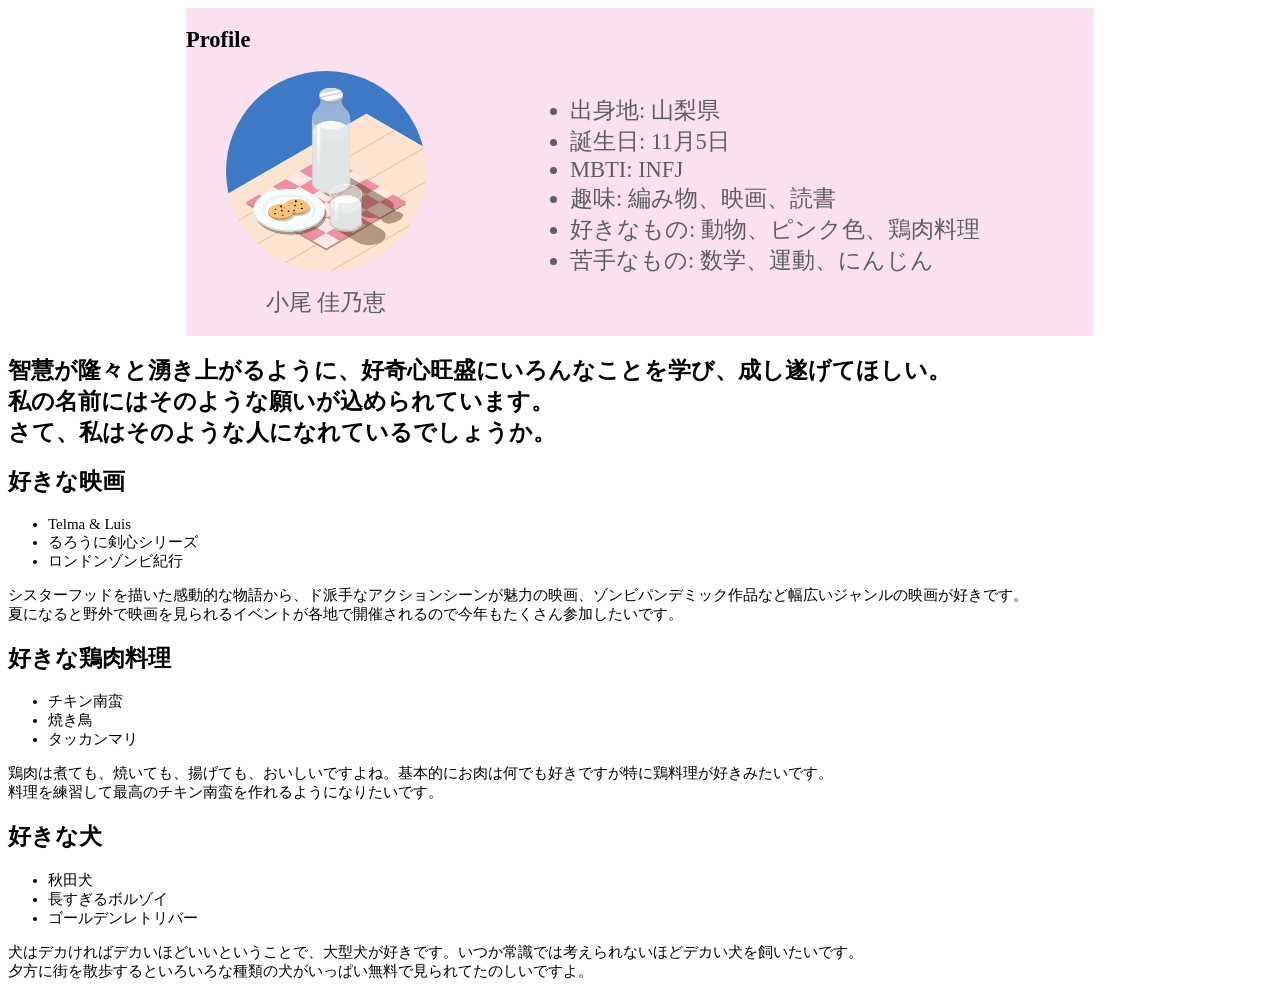
==== members/obi/index.html @ b2011642 "0507" ====
<!DOCTYPE html>
<html lang="en">

<head>
    <meta charset="UTF-8">
    <meta name="viewport" content="width=device-width, initial-scale=1.0">
    <title>My profile</title>
    <link rel="stylesheet" href="style.css">
</head>

<body>
    <header>

    </header>
    <section class="l-section l-about">
        <div class="p-container_u-margin__0auto">
            <div class="p-profile">
                <div class="p-profile__box">
                    <h2 class="p-profile__topic">Profile</h2>
                    <figure class="p-profile__item">
                        <img class="p-profile__img" src="img/unnamed.png" alt="">
                        <figcaption class="p-profile__caption">小尾 佳乃恵</figcaption>
                    </figure>
                </div>
                <div class="c-textBox_u-flex__center">
                    <ul class="p-profile__text">
                        <li>出身地: 山梨県</li>
                        <li>誕生日: 11月5日</li>
                        <li>MBTI: INFJ</li>
                        <li>趣味: 編み物、映画、読書</li>
                        <li>好きなもの: 動物、ピンク色、鶏肉料理</li>
                        <li>苦手なもの: 数学、運動、にんじん</li>
                    </ul>
                </div>
            </div>
        </div>
    </section>

    <section class="l-section l-about">
        <div class="p-container u-margin__0auto">
            <div class="c-textBox u-width__100 u-flex__center u-textAlign__center">
                <h2 class="c-mind__topic">
                    智慧が隆々と湧き上がるように、好奇心旺盛にいろんなことを学び、成し遂げてほしい。
                    <br>
                    私の名前にはそのような願いが込められています。
                    <br>
                    さて、私はそのような人になれているでしょうか。
                </h2>
            </div>
        </div>
    </section>
    <section class="l-section l-about">
        <div class="p-container u-width__100 u-margin__0auto">
            <div class="c-mind">
                <h2 class="c-mind__title">好きな映画</h2>
                <ul class="c-mind__list">
                    <li class="c-mind__item active">Telma & Luis</li>
                    <li class="c-mind__item">るろうに剣心シリーズ</li>
                    <li class="c-mind__item">ロンドンゾンビ紀行</li>
                </ul>
            </div>
            <div class="c-textBox u-flex__center">
                <p class="c-mind__text">
                    シスターフッドを描いた感動的な物語から、ド派手なアクションシーンが魅力の映画、ゾンビパンデミック作品など幅広いジャンルの映画が好きです。<br>
                    夏になると野外で映画を見られるイベントが各地で開催されるので今年もたくさん参加したいです。
                </p>
            </div>
        </div>
    </section>
    <section class="l-section l-about">
        <div class="p-container u-width__100 u-margin__0auto">
            <div class="c-mind">
                <h2 class="c-mind__title">好きな鶏肉料理</h2>
                <ul class="c-mind__list">
                    <li class="c-mind__item">チキン南蛮</li>
                    <li class="c-mind__item active">焼き鳥</li>
                    <li class="c-mind__item">タッカンマリ</li>
                </ul>
            </div>
            <div class="c-textBox u-flex__center">
                <p class="c-mind__text">
                    鶏肉は煮ても、焼いても、揚げても、おいしいですよね。基本的にお肉は何でも好きですが特に鶏料理が好きみたいです。<br>
                    料理を練習して最高のチキン南蛮を作れるようになりたいです。
                </p>
            </div>
        </div>
    </section>
    <section class="l-section l-about">
        <div class="p-container u-width__100 u-margin__0auto">
            <div class="c-mind">
                <h2 class="c-mind__title">好きな犬</h2>
                <ul class="c-mind__list">
                    <li class="c-mind__item">秋田犬</li>
                    <li class="c-mind__item">長すぎるボルゾイ</li>
                    <li class="c-mind__item active">ゴールデンレトリバー</li>
                </ul>
            </div>
            <div class="c-textBox u-flex__center">
                <p class="c-mind__text">
                    犬はデカければデカいほどいいということで、大型犬が好きです。いつか常識では考えられないほどデカい犬を飼いたいです。<br>
                    夕方に街を散歩するといろいろな種類の犬がいっぱい無料で見られてたのしいですよ。
                </p>
            </div>
        </div>
    </section>
</body>

</html>
---- members/obi/style.css ----
html {
    font-size: 15px;
}

.p-profile__box {
    background-color: rgb(251, 225, 239);
}


.p-profile__img {
    max-width: 200px;
    width: 100%;
    height: auto;
    border-radius: 100%;
}

.c-textBox_u-flex__center {
    translate: none;
    rotate: none;
    scale: none;
    transform: translate(0px, 0px);
    opacity: 1;
    inset: 0px auto auto 0px;
    margin: 0px;
    max-width: 1200px;
    width: 500px;
    max-height: 444px;
    height: 200px;
    padding: 64px;
    background-color: rgb(251, 225, 239);
}

.p-profile {
    display: flex;
    justify-content: center;
}

.p-profile .p-profile__box .p-profile__item {
    align-self: center;
    display: flex;
    flex-direction: column;
    align-items: center;
    margin-top: auto;
    margin-bottom: auto;
}

.p-profile .p-profile__box .p-profile__item .p-profile__caption {
    color: #5e5e5e;
    font-size: 1.5em;
    margin-top: 16px;
}

.p-profile .p-profile__text {
    color: #5e5e5e;
    font-size: 1.5em;
    width: 100%;
}
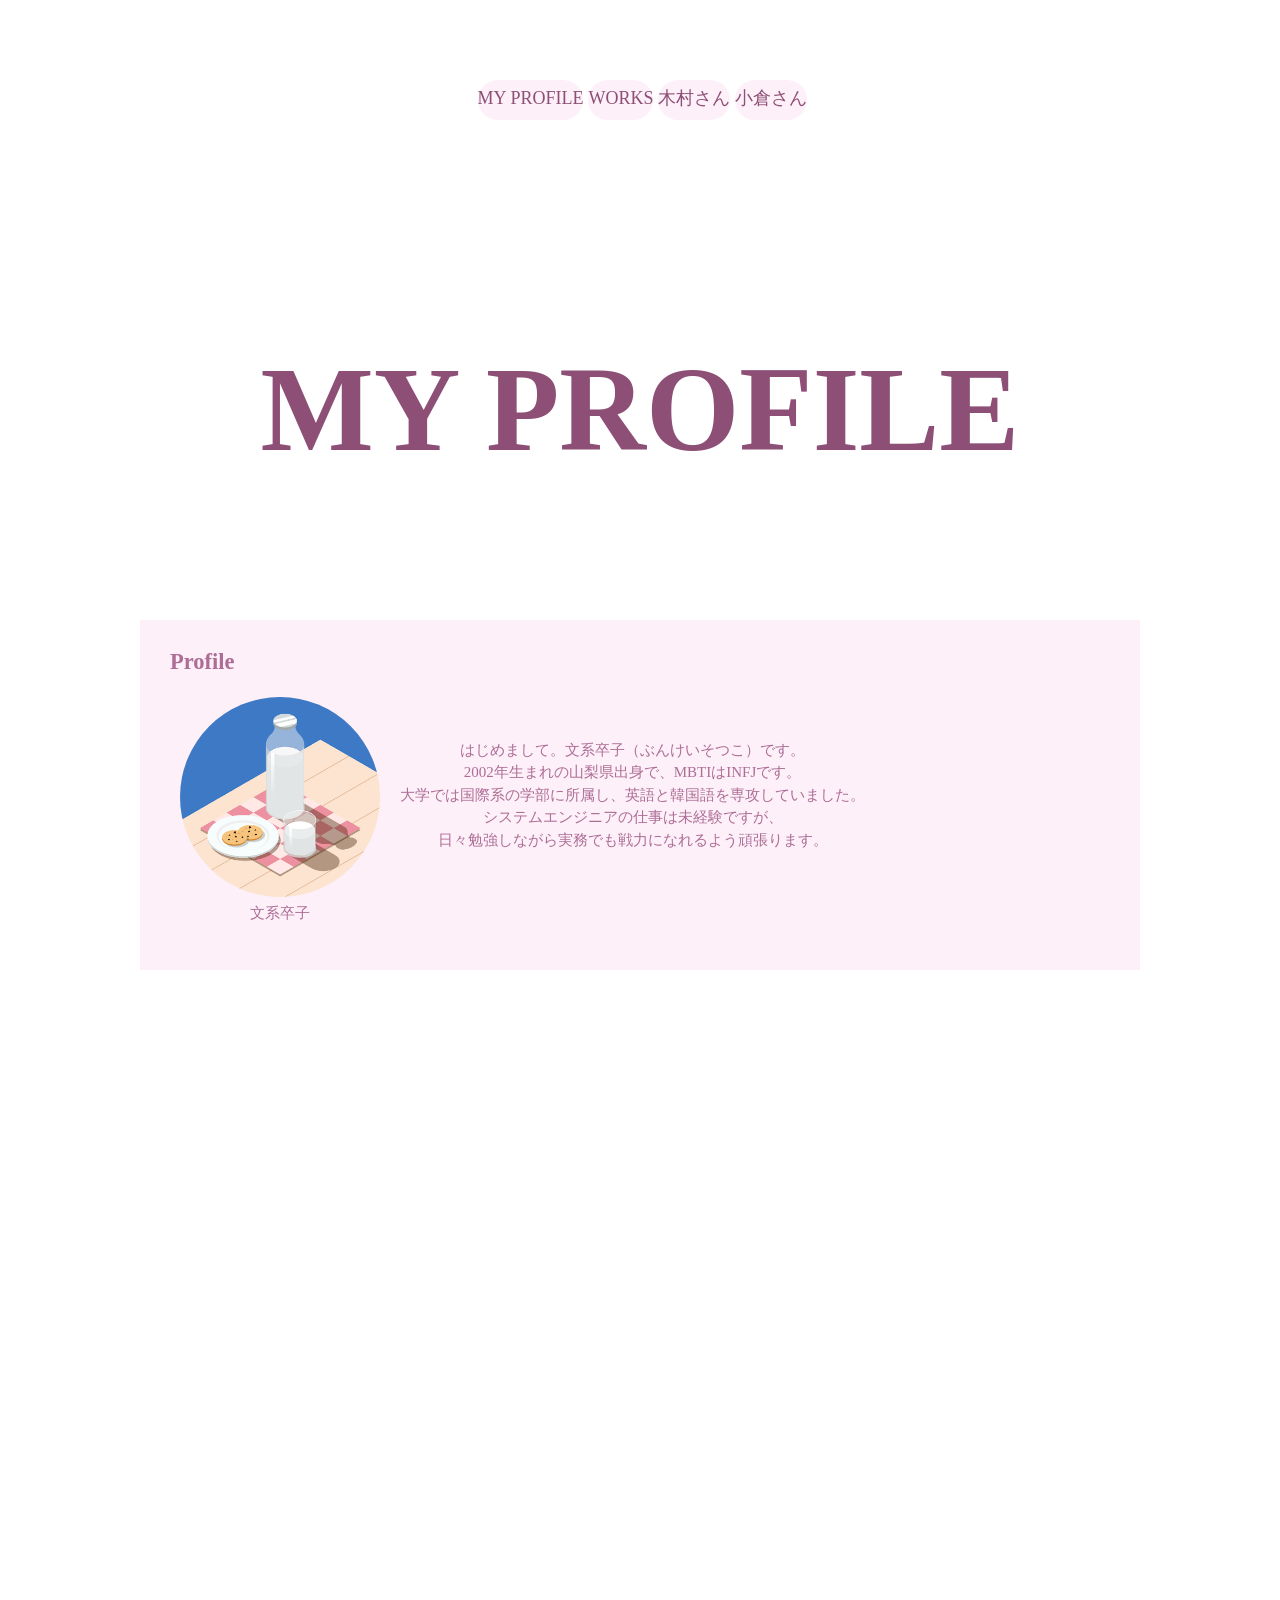
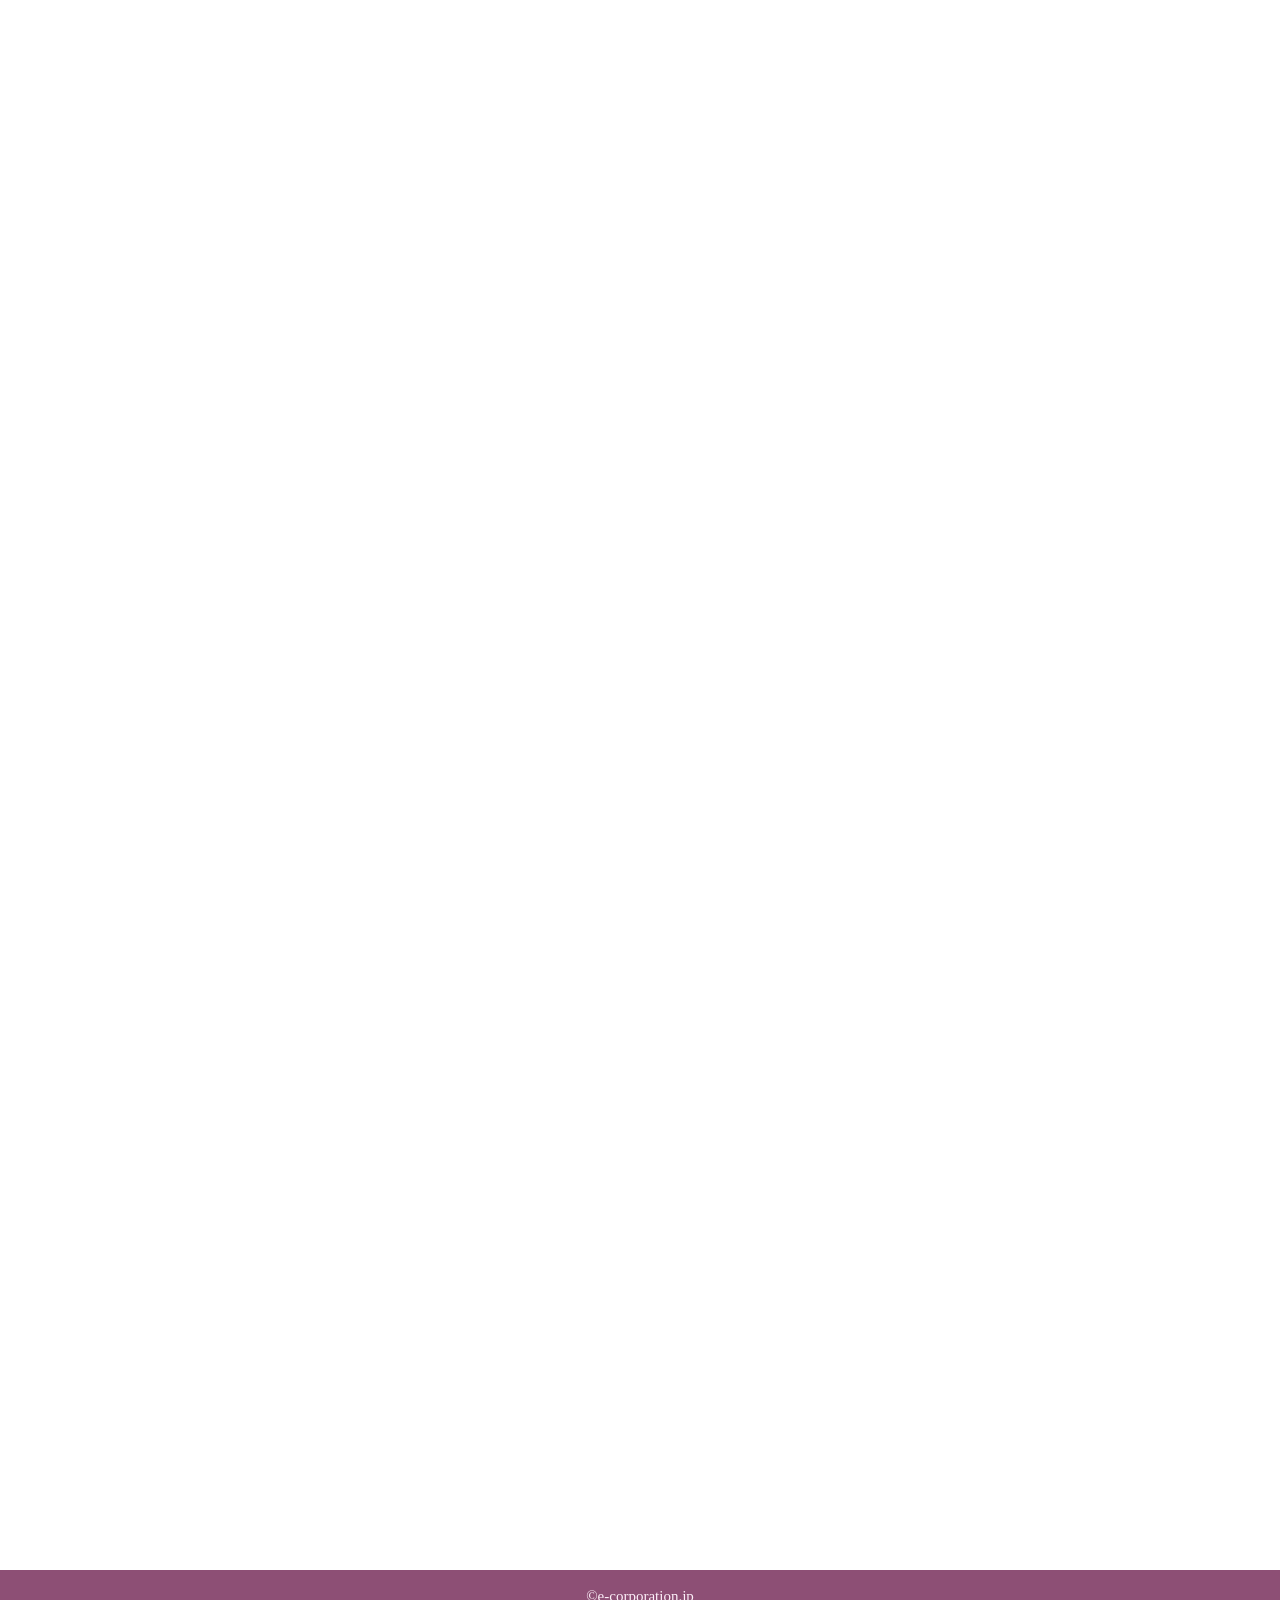
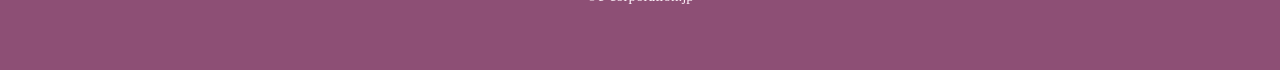
==== commit 96028007: "リンク、リセットcss、レスポンシブデザイン追加" ====
--- a/members/obi/index.html
+++ b/members/obi/index.html
@@ -1,108 +1,160 @@
 <!DOCTYPE html>
-<html lang="en">
+<html lang="ja">
 
 <head>
     <meta charset="UTF-8">
     <meta name="viewport" content="width=device-width, initial-scale=1.0">
     <title>My profile</title>
+    <link rel="stylesheet" href="sanitize.css">
     <link rel="stylesheet" href="style.css">
 </head>
 
 <body>
     <header>
+        <li class="nav-tag">
+            <a href="index.html">MY PROFILE</a>
+        </li>
 
+        <li class="nav-tag">
+            <a href="work.html" class="link">WORKS</a>
+        </li>
+
+        <li class="nav-tag">
+            <a href="https://teppeiyoshidasamurai-star.github.io/SAMURAI_GIT_TEST/members/kimura/"  target="_blank">木村さん</a>
+        </li>
+        <li class="nav-tag">
+            <a href="https://teppeiyoshidasamurai-star.github.io/SAMURAI_GIT_TEST/members/yaoo/"  target="_blank">小倉さん</a>
+        </li>
     </header>
-    <section class="l-section l-about">
-        <div class="p-container_u-margin__0auto">
+    <article>
+        <p class="title">MY PROFILE</p>
+        <section class="l-section l-about">
+            <div class="p-container">
+                <div class="p-profile">
+                    <div class="p-profile__box">
+                        <h2 class="p-profile__topic">Profile</h2>
+                        <figure class="p-profile__item">
+                            <img class="p-profile__img" src="img/unnamed.png" alt="">
+                            <figcaption class="p-profile__caption">文系卒子</figcaption>
+                        </figure>
+                    </div>
+                    <div class="c-textBox">
+                        <p class="text">はじめまして。文系卒子（ぶんけいそつこ）です。 <br>
+                            2002年生まれの山梨県出身で、MBTIはINFJです。<br>
+                            大学では国際系の学部に所属し、英語と韓国語を専攻していました。<br>
+                            システムエンジニアの仕事は未経験ですが、<br>
+                            日々勉強しながら実務でも戦力になれるよう頑張ります。</p>
+                    </div>
+                </div>
+            </div>
+        </section>
+
+        <section class="hako">
             <div class="p-profile">
-                <div class="p-profile__box">
-                    <h2 class="p-profile__topic">Profile</h2>
-                    <figure class="p-profile__item">
-                        <img class="p-profile__img" src="img/unnamed.png" alt="">
-                        <figcaption class="p-profile__caption">小尾 佳乃恵</figcaption>
-                    </figure>
+                <div class="c-textBox">
+                    <h2 class="c-mind__topic">
+                        「시작이 반이다(始めることが半分だ)」という韓国のことわざがあります。
+                        <br>
+                        日本の「思い立ったが吉日」のようにどんなものでもまずは始めることが一番大事だという意味です。
+                        <br>
+                        新しいことにどんどん挑戦して視野を広げ、毎日少しずつでも確実に成長できるようにしたいです。
+                    </h2>
                 </div>
-                <div class="c-textBox_u-flex__center">
-                    <ul class="p-profile__text">
-                        <li>出身地: 山梨県</li>
-                        <li>誕生日: 11月5日</li>
-                        <li>MBTI: INFJ</li>
-                        <li>趣味: 編み物、映画、読書</li>
-                        <li>好きなもの: 動物、ピンク色、鶏肉料理</li>
-                        <li>苦手なもの: 数学、運動、にんじん</li>
+            </div>
+        </section>
+        <section class="hako">
+            <div class="movie-container">
+                <div class="c-mind">
+                    <h2 class="c-mind__title">趣味</h2>
+                    <ul class="c-mind__list">
+                        <li class="item-big">編み物</li>
+                        <li class="item">読書</li>
+                        <li class="item">散歩</li>
                     </ul>
                 </div>
+                <div class="c-textBox">
+                    <p class="c-mind__text">
+                        インドア派なので最近は編み物にはまっています。いろいろな小物を作るのが楽しいです。 <br>
+                        暖かくなると運動がてら家の周りを散歩するのも好きです。季節の流れを感じたりちょっとした変化を見つけられるとうれしくなります。
+                    </p>
+                </div>
             </div>
-        </div>
-    </section>
-
-    <section class="l-section l-about">
-        <div class="p-container u-margin__0auto">
-            <div class="c-textBox u-width__100 u-flex__center u-textAlign__center">
-                <h2 class="c-mind__topic">
-                    智慧が隆々と湧き上がるように、好奇心旺盛にいろんなことを学び、成し遂げてほしい。
-                    <br>
-                    私の名前にはそのような願いが込められています。
-                    <br>
-                    さて、私はそのような人になれているでしょうか。
-                </h2>
+        </section>
+        <section class="hako">
+            <div class="chiken-container">
+                <div class="c-mind">
+                    <h2 class="c-mind__title">私の長所</h2>
+                    <ul class="c-mind__list">
+                        <li class="item-big">頼れる相談役</li>
+                        <li class="item">粘り強さ</li>
+                        <li class="item">真面目なところ</li>
+                    </ul>
+                </div>
+                <div class="c-textBox">
+                    <p class="c-mind__text">
+                       私はチームの先頭に立ってリーダーシップをとるよりも、メンバーの意見や悩みを聞いて一緒に考え解決策や方向性を見出すことが得意です。<br>
+                       全体を陰で支える縁の下の力持ちのような存在としてチームに貢献できればと考えています。 <br>
+                       また与えられた仕事に真面目に取り組み、最後まであきらめずやり通す粘り強いところも私のアピールポイントです。
+                    </p>
+                </div>
             </div>
-        </div>
-    </section>
-    <section class="l-section l-about">
-        <div class="p-container u-width__100 u-margin__0auto">
-            <div class="c-mind">
-                <h2 class="c-mind__title">好きな映画</h2>
-                <ul class="c-mind__list">
-                    <li class="c-mind__item active">Telma & Luis</li>
-                    <li class="c-mind__item">るろうに剣心シリーズ</li>
-                    <li class="c-mind__item">ロンドンゾンビ紀行</li>
-                </ul>
+        </section>
+        <section class="hako">
+            <div class="dog-container">
+                <div class="c-mind">
+                    <h2 class="c-mind__title">今年の目標</h2>
+                    <ul class="c-mind__list">
+                        <li class="item-big">基礎の習得</li>
+                        <li class="item">社会人意識の育成</li>
+                        <li class="item">健康管理</li>
+                    </ul>
+                </div>
+                <div class="c-textBox">
+                    <p class="c-mind__text">
+                        今年1年はシステムエンジニアに必要な基礎的な技術や知識を習得するとともに、 <br>
+                        社会人としての常識を身に着けふさわしい振る舞いができるよう意識して生活していきます。 <br>
+                        また今までとは異なる環境においてもベストな働きをできるよう、健康管理にも気を付けて心身ともに健やかに過ごせるようにしたいです。
+                    </p>
+                </div>
             </div>
-            <div class="c-textBox u-flex__center">
-                <p class="c-mind__text">
-                    シスターフッドを描いた感動的な物語から、ド派手なアクションシーンが魅力の映画、ゾンビパンデミック作品など幅広いジャンルの映画が好きです。<br>
-                    夏になると野外で映画を見られるイベントが各地で開催されるので今年もたくさん参加したいです。
-                </p>
+        </section>
+        <section class="hako">
+            <div class="shikaku-container">
+                <div class="c-mind">
+                    <h2 class="c-mind__title">取得した資格</h2>
+                    <ul class="c-mind__list">
+                        <li class="item-big">TOEIC640点</li>
+                        <li class="item">TOPIK6級</li>
+                        <li class="item">普通自動車第一種運転免許</li>
+                    </ul>
+                </div>
+                <div class="c-textBox">
+                    <p class="c-mind__text">
+                        大学在学中に英語と韓国語の語学資格を取得しました。 <br>
+                        今後はシステムエンジニアに求められるIT系の資格取得に向けて積極的に学習を進めスキルアップに繋げていきたいです。
+                    </p>
+                </div>
             </div>
-        </div>
-    </section>
-    <section class="l-section l-about">
-        <div class="p-container u-width__100 u-margin__0auto">
-            <div class="c-mind">
-                <h2 class="c-mind__title">好きな鶏肉料理</h2>
-                <ul class="c-mind__list">
-                    <li class="c-mind__item">チキン南蛮</li>
-                    <li class="c-mind__item active">焼き鳥</li>
-                    <li class="c-mind__item">タッカンマリ</li>
-                </ul>
+        </section>
+        <section class="hako">
+            <div class="p-profile">
+                <div class="c-textBox">
+                    <h2 class="c-mind__topic">
+                        文系出身で未経験の私がシステムエンジニアとして働くことに不安がないとは言いません。
+                        <br>
+                        でも今は知らない分野への興味や新しく挑戦することに対するわくわくした気持ちのほうが大きいです。
+                        <br>
+                        社会人として、またシステムエンジニアとして新たなスタートを切った今のこの新鮮な気持ちを忘れずに精一杯頑張ってきます。
+                    </h2>
+                </div>
             </div>
-            <div class="c-textBox u-flex__center">
-                <p class="c-mind__text">
-                    鶏肉は煮ても、焼いても、揚げても、おいしいですよね。基本的にお肉は何でも好きですが特に鶏料理が好きみたいです。<br>
-                    料理を練習して最高のチキン南蛮を作れるようになりたいです。
-                </p>
-            </div>
-        </div>
-    </section>
-    <section class="l-section l-about">
-        <div class="p-container u-width__100 u-margin__0auto">
-            <div class="c-mind">
-                <h2 class="c-mind__title">好きな犬</h2>
-                <ul class="c-mind__list">
-                    <li class="c-mind__item">秋田犬</li>
-                    <li class="c-mind__item">長すぎるボルゾイ</li>
-                    <li class="c-mind__item active">ゴールデンレトリバー</li>
-                </ul>
-            </div>
-            <div class="c-textBox u-flex__center">
-                <p class="c-mind__text">
-                    犬はデカければデカいほどいいということで、大型犬が好きです。いつか常識では考えられないほどデカい犬を飼いたいです。<br>
-                    夕方に街を散歩するといろいろな種類の犬がいっぱい無料で見られてたのしいですよ。
-                </p>
-            </div>
-        </div>
-    </section>
+        </section>
+    </article>
+    <a id="back-btn" href="#">TOPに戻る</a>
+    <script src="buckBtn.js"></script>
 </body>
+<footer>
+    <p id="e-corp">©e-corporation.jp</p>
+</footer>
 
 </html>
--- a/members/obi/sanitize.css
+++ b/members/obi/sanitize.css
@@ -0,0 +1,566 @@
+/* Document
+ * ========================================================================== */
+
+/**
+ * Add border box sizing in all browsers (opinionated).
+ */
+
+*,
+::before,
+::after {
+  box-sizing: border-box;
+}
+
+/**
+ * 1. Add text decoration inheritance in all browsers (opinionated).
+ * 2. Add vertical alignment inheritance in all browsers (opinionated).
+ */
+
+::before,
+::after {
+  text-decoration: inherit; /* 1 */
+  vertical-align: inherit; /* 2 */
+}
+
+/**
+ * 1. Use the default cursor in all browsers (opinionated).
+ * 2. Change the line height in all browsers (opinionated).
+ * 3. Use a 4-space tab width in all browsers (opinionated).
+ * 4. Remove the grey highlight on links in iOS (opinionated).
+ * 5. Prevent adjustments of font size after orientation changes in
+ *    IE on Windows Phone and in iOS.
+ * 6. Breaks words to prevent overflow in all browsers (opinionated).
+ */
+
+html {
+  cursor: default; /* 1 */
+  line-height: 1.5; /* 2 */
+  -moz-tab-size: 4; /* 3 */
+  tab-size: 4; /* 3 */
+  -webkit-tap-highlight-color: transparent /* 4 */;
+  -ms-text-size-adjust: 100%; /* 5 */
+  -webkit-text-size-adjust: 100%; /* 5 */
+  word-break: break-word; /* 6 */
+}
+
+/* Sections
+ * ========================================================================== */
+
+/**
+ * Remove the margin in all browsers (opinionated).
+ */
+
+body {
+  margin: 0;
+}
+
+/**
+ * Correct the font size and margin on `h1` elements within `section` and
+ * `article` contexts in Chrome, Edge, Firefox, and Safari.
+ */
+
+h1 {
+  font-size: 2em;
+  margin: 0.67em 0;
+}
+
+/* Grouping content
+ * ========================================================================== */
+
+/**
+ * Remove the margin on nested lists in Chrome, Edge, IE, and Safari.
+ */
+
+dl dl,
+dl ol,
+dl ul,
+ol dl,
+ul dl {
+  margin: 0;
+}
+
+/**
+ * Remove the margin on nested lists in Edge 18- and IE.
+ */
+
+ol ol,
+ol ul,
+ul ol,
+ul ul {
+  margin: 0;
+}
+
+/**
+ * 1. Add the correct sizing in Firefox.
+ * 2. Show the overflow in Edge 18- and IE.
+ */
+
+hr {
+  height: 0; /* 1 */
+  overflow: visible; /* 2 */
+}
+
+/**
+ * Add the correct display in IE.
+ */
+
+main {
+  display: block;
+}
+
+/**
+ * Remove the list style on navigation lists in all browsers (opinionated).
+ */
+
+nav ol,
+nav ul {
+  list-style: none;
+  padding: 0;
+}
+
+/**
+ * 1. Correct the inheritance and scaling of font size in all browsers.
+ * 2. Correct the odd `em` font sizing in all browsers.
+ */
+
+pre {
+  font-family: monospace, monospace; /* 1 */
+  font-size: 1em; /* 2 */
+}
+
+/* Text-level semantics
+ * ========================================================================== */
+
+/**
+ * Remove the gray background on active links in IE 10.
+ */
+
+a {
+  background-color: transparent;
+}
+
+/**
+ * Add the correct text decoration in Edge 18-, IE, and Safari.
+ */
+
+abbr[title] {
+  text-decoration: underline;
+  text-decoration: underline dotted;
+}
+
+/**
+ * Add the correct font weight in Chrome, Edge, and Safari.
+ */
+
+b,
+strong {
+  font-weight: bolder;
+}
+
+/**
+ * 1. Correct the inheritance and scaling of font size in all browsers.
+ * 2. Correct the odd `em` font sizing in all browsers.
+ */
+
+code,
+kbd,
+samp {
+  font-family: monospace, monospace; /* 1 */
+  font-size: 1em; /* 2 */
+}
+
+/**
+ * Add the correct font size in all browsers.
+ */
+
+small {
+  font-size: 80%;
+}
+
+/* Embedded content
+ * ========================================================================== */
+
+/*
+ * Change the alignment on media elements in all browsers (opinionated).
+ */
+
+audio,
+canvas,
+iframe,
+img,
+svg,
+video {
+  vertical-align: middle;
+}
+
+/**
+ * Add the correct display in IE 9-.
+ */
+
+audio,
+video {
+  display: inline-block;
+}
+
+/**
+ * Add the correct display in iOS 4-7.
+ */
+
+audio:not([controls]) {
+  display: none;
+  height: 0;
+}
+
+/**
+ * Remove the border on iframes in all browsers (opinionated).
+ */
+
+iframe {
+  border-style: none;
+}
+
+/**
+ * Remove the border on images within links in IE 10-.
+ */
+
+img {
+  border-style: none;
+}
+
+/**
+ * Change the fill color to match the text color in all browsers (opinionated).
+ */
+
+svg:not([fill]) {
+  fill: currentColor;
+}
+
+/**
+ * Hide the overflow in IE.
+ */
+
+svg:not(:root) {
+  overflow: hidden;
+}
+
+/* Tabular data
+ * ========================================================================== */
+
+/**
+ * Collapse border spacing in all browsers (opinionated).
+ */
+
+table {
+  border-collapse: collapse;
+}
+
+/* Forms
+ * ========================================================================== */
+
+/**
+ * Remove the margin on controls in Safari.
+ */
+
+button,
+input,
+select {
+  margin: 0;
+}
+
+/**
+ * 1. Show the overflow in IE.
+ * 2. Remove the inheritance of text transform in Edge 18-, Firefox, and IE.
+ */
+
+button {
+  overflow: visible; /* 1 */
+  text-transform: none; /* 2 */
+}
+
+/**
+ * Correct the inability to style buttons in iOS and Safari.
+ */
+
+button,
+[type="button"],
+[type="reset"],
+[type="submit"] {
+  -webkit-appearance: button;
+}
+
+/**
+ * 1. Change the inconsistent appearance in all browsers (opinionated).
+ * 2. Correct the padding in Firefox.
+ */
+
+fieldset {
+  border: 1px solid #a0a0a0; /* 1 */
+  padding: 0.35em 0.75em 0.625em; /* 2 */
+}
+
+/**
+ * Show the overflow in Edge 18- and IE.
+ */
+
+input {
+  overflow: visible;
+}
+
+/**
+ * 1. Correct the text wrapping in Edge 18- and IE.
+ * 2. Correct the color inheritance from `fieldset` elements in IE.
+ */
+
+legend {
+  color: inherit; /* 2 */
+  display: table; /* 1 */
+  max-width: 100%; /* 1 */
+  white-space: normal; /* 1 */
+}
+
+/**
+ * 1. Add the correct display in Edge 18- and IE.
+ * 2. Add the correct vertical alignment in Chrome, Edge, and Firefox.
+ */
+
+progress {
+  display: inline-block; /* 1 */
+  vertical-align: baseline; /* 2 */
+}
+
+/**
+ * Remove the inheritance of text transform in Firefox.
+ */
+
+select {
+  text-transform: none;
+}
+
+/**
+ * 1. Remove the margin in Firefox and Safari.
+ * 2. Remove the default vertical scrollbar in IE.
+ * 3. Change the resize direction in all browsers (opinionated).
+ */
+
+textarea {
+  margin: 0; /* 1 */
+  overflow: auto; /* 2 */
+  resize: vertical; /* 3 */
+}
+
+/**
+ * Remove the padding in IE 10-.
+ */
+
+[type="checkbox"],
+[type="radio"] {
+  padding: 0;
+}
+
+/**
+ * 1. Correct the odd appearance in Chrome, Edge, and Safari.
+ * 2. Correct the outline style in Safari.
+ */
+
+[type="search"] {
+  -webkit-appearance: textfield; /* 1 */
+  outline-offset: -2px; /* 2 */
+}
+
+/**
+ * Correct the cursor style of increment and decrement buttons in Safari.
+ */
+
+::-webkit-inner-spin-button,
+::-webkit-outer-spin-button {
+  height: auto;
+}
+
+/**
+ * Correct the text style of placeholders in Chrome, Edge, and Safari.
+ */
+
+::-webkit-input-placeholder {
+  color: inherit;
+  opacity: 0.54;
+}
+
+/**
+ * Remove the inner padding in Chrome, Edge, and Safari on macOS.
+ */
+
+::-webkit-search-decoration {
+  -webkit-appearance: none;
+}
+
+/**
+ * 1. Correct the inability to style upload buttons in iOS and Safari.
+ * 2. Change font properties to `inherit` in Safari.
+ */
+
+::-webkit-file-upload-button {
+  -webkit-appearance: button; /* 1 */
+  font: inherit; /* 2 */
+}
+
+/**
+ * Remove the inner border and padding of focus outlines in Firefox.
+ */
+
+::-moz-focus-inner {
+  border-style: none;
+  padding: 0;
+}
+
+/**
+ * Restore the focus outline styles unset by the previous rule in Firefox.
+ */
+
+:-moz-focusring {
+  outline: 1px dotted ButtonText;
+}
+
+/**
+ * Remove the additional :invalid styles in Firefox.
+ */
+
+:-moz-ui-invalid {
+  box-shadow: none;
+}
+
+/* Interactive
+ * ========================================================================== */
+
+/*
+ * Add the correct display in Edge 18- and IE.
+ */
+
+details {
+  display: block;
+}
+
+/*
+ * Add the correct styles in Edge 18-, IE, and Safari.
+ */
+
+dialog {
+  background-color: white;
+  border: solid;
+  color: black;
+  display: block;
+  height: -moz-fit-content;
+  height: -webkit-fit-content;
+  height: fit-content;
+  left: 0;
+  margin: auto;
+  padding: 1em;
+  position: absolute;
+  right: 0;
+  width: -moz-fit-content;
+  width: -webkit-fit-content;
+  width: fit-content;
+}
+
+dialog:not([open]) {
+  display: none;
+}
+
+/*
+ * Add the correct display in all browsers.
+ */
+
+summary {
+  display: list-item;
+}
+
+/* Scripting
+ * ========================================================================== */
+
+/**
+ * Add the correct display in IE 9-.
+ */
+
+canvas {
+  display: inline-block;
+}
+
+/**
+ * Add the correct display in IE.
+ */
+
+template {
+  display: none;
+}
+
+/* User interaction
+ * ========================================================================== */
+
+/*
+ * 1. Remove the tapping delay in IE 10.
+ * 2. Remove the tapping delay on clickable elements
+      in all browsers (opinionated).
+ */
+
+a,
+area,
+button,
+input,
+label,
+select,
+summary,
+textarea,
+[tabindex] {
+  -ms-touch-action: manipulation; /* 1 */
+  touch-action: manipulation; /* 2 */
+}
+
+/**
+ * Add the correct display in IE 10-.
+ */
+
+[hidden] {
+  display: none;
+}
+
+/* Accessibility
+ * ========================================================================== */
+
+/**
+ * Change the cursor on busy elements in all browsers (opinionated).
+ */
+
+[aria-busy="true"] {
+  cursor: progress;
+}
+
+/*
+ * Change the cursor on control elements in all browsers (opinionated).
+ */
+
+[aria-controls] {
+  cursor: pointer;
+}
+
+/*
+ * Change the cursor on disabled, not-editable, or otherwise
+ * inoperable elements in all browsers (opinionated).
+ */
+
+[aria-disabled="true"],
+[disabled] {
+  cursor: not-allowed;
+}
+
+/*
+ * Change the display on visually hidden accessible elements
+ * in all browsers (opinionated).
+ */
+
+[aria-hidden="false"][hidden] {
+  display: initial;
+}
+
+[aria-hidden="false"][hidden]:not(:focus) {
+  clip: rect(0, 0, 0, 0);
+  position: absolute;
+}
--- a/members/obi/style.css
+++ b/members/obi/style.css
@@ -1,57 +1,263 @@
 html {
     font-size: 15px;
-}
-
+    margin-left: auto;
+    margin-right: auto;
+}
+
+header {
+    margin-left: auto;
+    margin-right: auto;
+    display: flex;
+    justify-content: center;
+    align-items: center;
+    min-height: 200px;
+}
+
+.nav-tag {
+    max-width: 110px;
+    min-height: 40px;
+    border-radius: 999px;
+    background: rgb(253, 240, 249); 
+    font-size: 1.2em;
+    text-align: center;
+    list-style: none;
+    margin-left: 5px;
+}
+
+.nav-tag:hover {
+    background-color: rgb(141, 79, 117);
+    color: rgb(253, 240, 249);
+}
+
+.nav-tag a {
+    text-decoration: none;
+    text-align: center;
+    display: flex;
+    justify-content: center;
+    align-items: center;
+    line-height: 2;
+    color: rgb(141, 79, 117);
+}
+
+.nav-tag a:hover {
+    color: rgb(253, 240, 249);
+}
+
+
+.title {
+    font-size: 8em;
+    font-weight: bold;
+    text-align: center;
+    color: rgb(141, 79, 117);
+
+}
+
+.hako {
+    margin-top: 100px;
+
+    opacity: 0;
+    transform: rotateX(70deg) translateY(100px);
+    transform-origin: top;
+
+    transition: 1s;
+}
+
+.hako.show {
+    opacity: 1;
+    transform: rotateX(0) translateY(0);
+}
+
+.p-container {
+    max-width: 1200px;
+    margin-right: auto;
+    margin-left: auto;
+}
+
+.p-profile {
+    display: flex;
+    align-items: center;
+    background-color:rgb(253, 240, 249); 
+    max-width: 1000px;
+    min-height: 350px;
+    margin-right: auto;
+    margin-left: auto;
+    margin-bottom: 100px;
+}
 .p-profile__box {
-    background-color: rgb(251, 225, 239);
-}
-
+    max-width: 600px;
+    min-height: 300px;
+}
 
 .p-profile__img {
     max-width: 200px;
-    width: 100%;
-    height: auto;
-    border-radius: 100%;
-}
-
-.c-textBox_u-flex__center {
-    translate: none;
-    rotate: none;
-    scale: none;
-    transform: translate(0px, 0px);
-    opacity: 1;
-    inset: 0px auto auto 0px;
-    margin: 0px;
-    max-width: 1200px;
-    width: 500px;
-    max-height: 444px;
-    height: 200px;
-    padding: 64px;
-    background-color: rgb(251, 225, 239);
-}
-
-.p-profile {
-    display: flex;
-    justify-content: center;
-}
-
-.p-profile .p-profile__box .p-profile__item {
-    align-self: center;
+    min-height: 200px;
+    border-radius: 50%;
+}
+
+.p-profile__item {
+    align-items: center;
     display: flex;
     flex-direction: column;
-    align-items: center;
-    margin-top: auto;
-    margin-bottom: auto;
-}
-
-.p-profile .p-profile__box .p-profile__item .p-profile__caption {
-    color: #5e5e5e;
+    justify-content: flex-start;
+    margin-right: 0px;
+}
+
+.p-profile__caption{
+    color: rgb(173, 109, 149);
+    margin-top: 5px;
+}
+
+.c-textBox {
+    max-width: 100%;
+}
+
+.text {
+    color:rgb(173, 109, 149);
+    text-align: center;
+    margin:0px 20px;
+}
+
+.p-profile__topic {
+   margin-top: 0; 
+   margin-left: 30px;
+   color: rgb(173, 109, 149);
+}
+.hako {
+    margin-top: 100px;
+}
+
+
+.c-mind {
+    max-width: 1000px;
+    min-height: 500px;
+    background-color: rgb(253, 240, 249);
+    margin-right: auto;
+    margin-left: auto;
+    background-image: url(img/pink_border.png);
+    background-repeat: no-repeat;
+    background-position: center;
+    background-size: 400px;
+    display: flex;
+    flex-direction: column;
+    justify-content: center;
+    align-items: center;
+}
+
+.c-mind__topic {
+    font-weight: bold;
+    text-align: center;
+    font-size: 100%;
+    line-height: 2.3;
+    font-weight: normal;
+    color:rgb(173, 109, 149);
+}
+
+.c-mind__text {
+    max-width: 1000px;
+    min-height: 100px;
+    background-color: rgb(253, 240, 249);
+    margin-top: 0;
+    margin-right: auto;
+    margin-left: auto;
+    margin-bottom: 100px;
+    text-align: center;
+    color: rgb(141, 79, 117);
+}
+
+.c-mind__title {
+    margin: 0;
+    text-align: center;
+    color: rgb(141, 79, 117);
+}
+
+.c-mind__list {
+    margin: 0;
+    padding: 0;
+    text-align: center;
+    padding-left: 0;
+    list-style: none;
+}
+
+
+.item-big {
+    list-style: none;
     font-size: 1.5em;
-    margin-top: 16px;
-}
-
-.p-profile .p-profile__text {
-    color: #5e5e5e;
-    font-size: 1.5em;
-    width: 100%;
+    text-align: center;
+    line-height: 2;
+    margin-top: 30px;
+    color:rgb(173, 109, 149);
+    font-weight: bold;
+}
+
+.item {
+    list-style: none;
+    text-align: center;
+    line-height: 2;
+    color: rgb(173, 109, 149);
+}
+
+.works {
+    display: flex;
+    justify-content: center;
+    gap: 40px;
+    text-align: center;
+    margin-bottom: 200px;
+}
+
+.works a {
+    text-decoration: none;
+    color: rgb(141, 79, 117);
+    
+}
+
+.works a:hover {
+    color: rgb(173, 109, 149);
+    text-decoration:underline
+}
+
+.works img {
+    transition: 0.3s;
+}
+
+.works img:hover {
+    transform: translateY(-10px);
+}
+
+
+footer {
+    min-width: 1000px;
+    min-height: 100px;
+    margin-left: auto;
+    margin-right: auto;
+    background-color: rgb(141, 79, 117);
+    display: flex;
+    justify-content: center;
+    text-align: center;
+}
+
+#e-corp {
+    color: rgb(253, 240, 249);
+    text-align: center;  
+}
+
+#back-btn {
+    display: none;
+
+    padding: 10px 5px;
+    background-color: rgb(253, 240, 249);
+    color: rgb(141, 79, 117);
+    text-decoration: none;
+    border-radius: 50%;
+
+    position: fixed;
+    bottom: 10px;
+    right: 10px;
+}
+
+@media screen and (max-width:768px) {
+    .works {
+        flex-direction: column;
+        align-items: center;
+    }
+    
 }
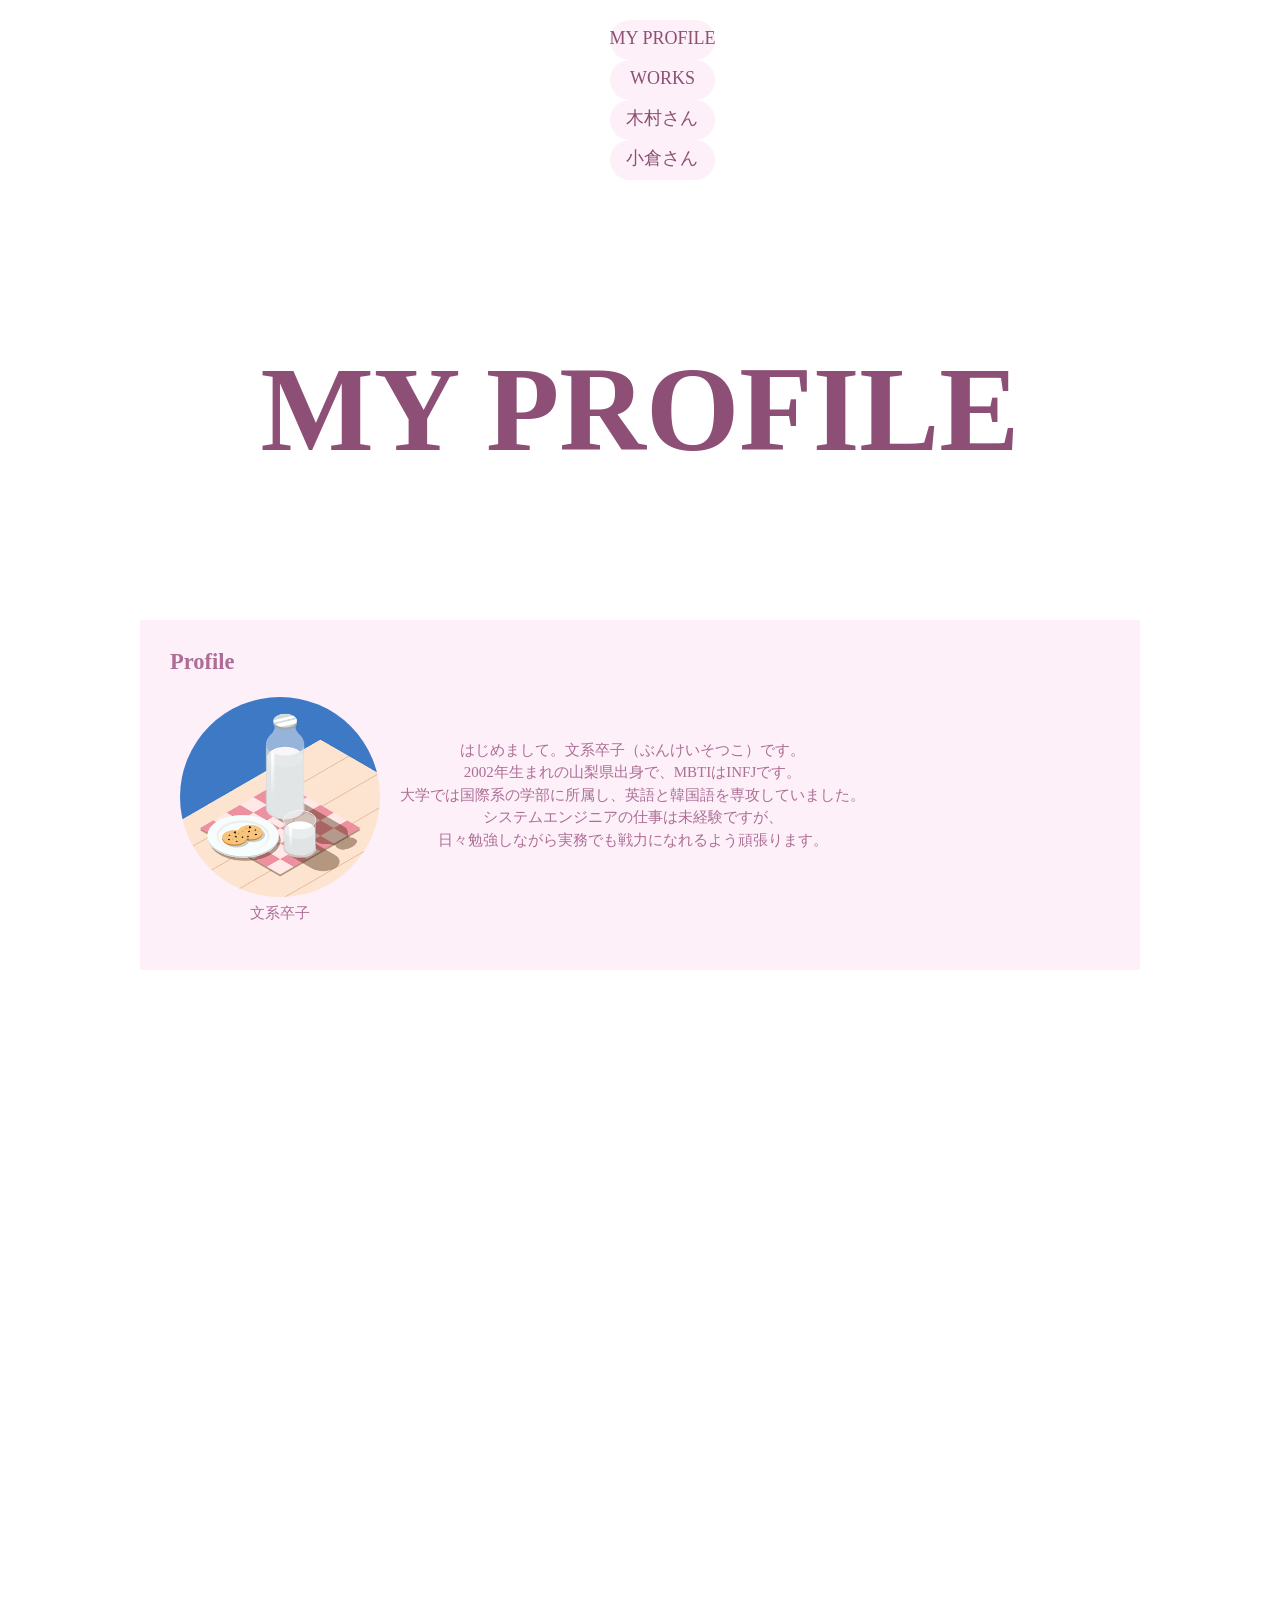
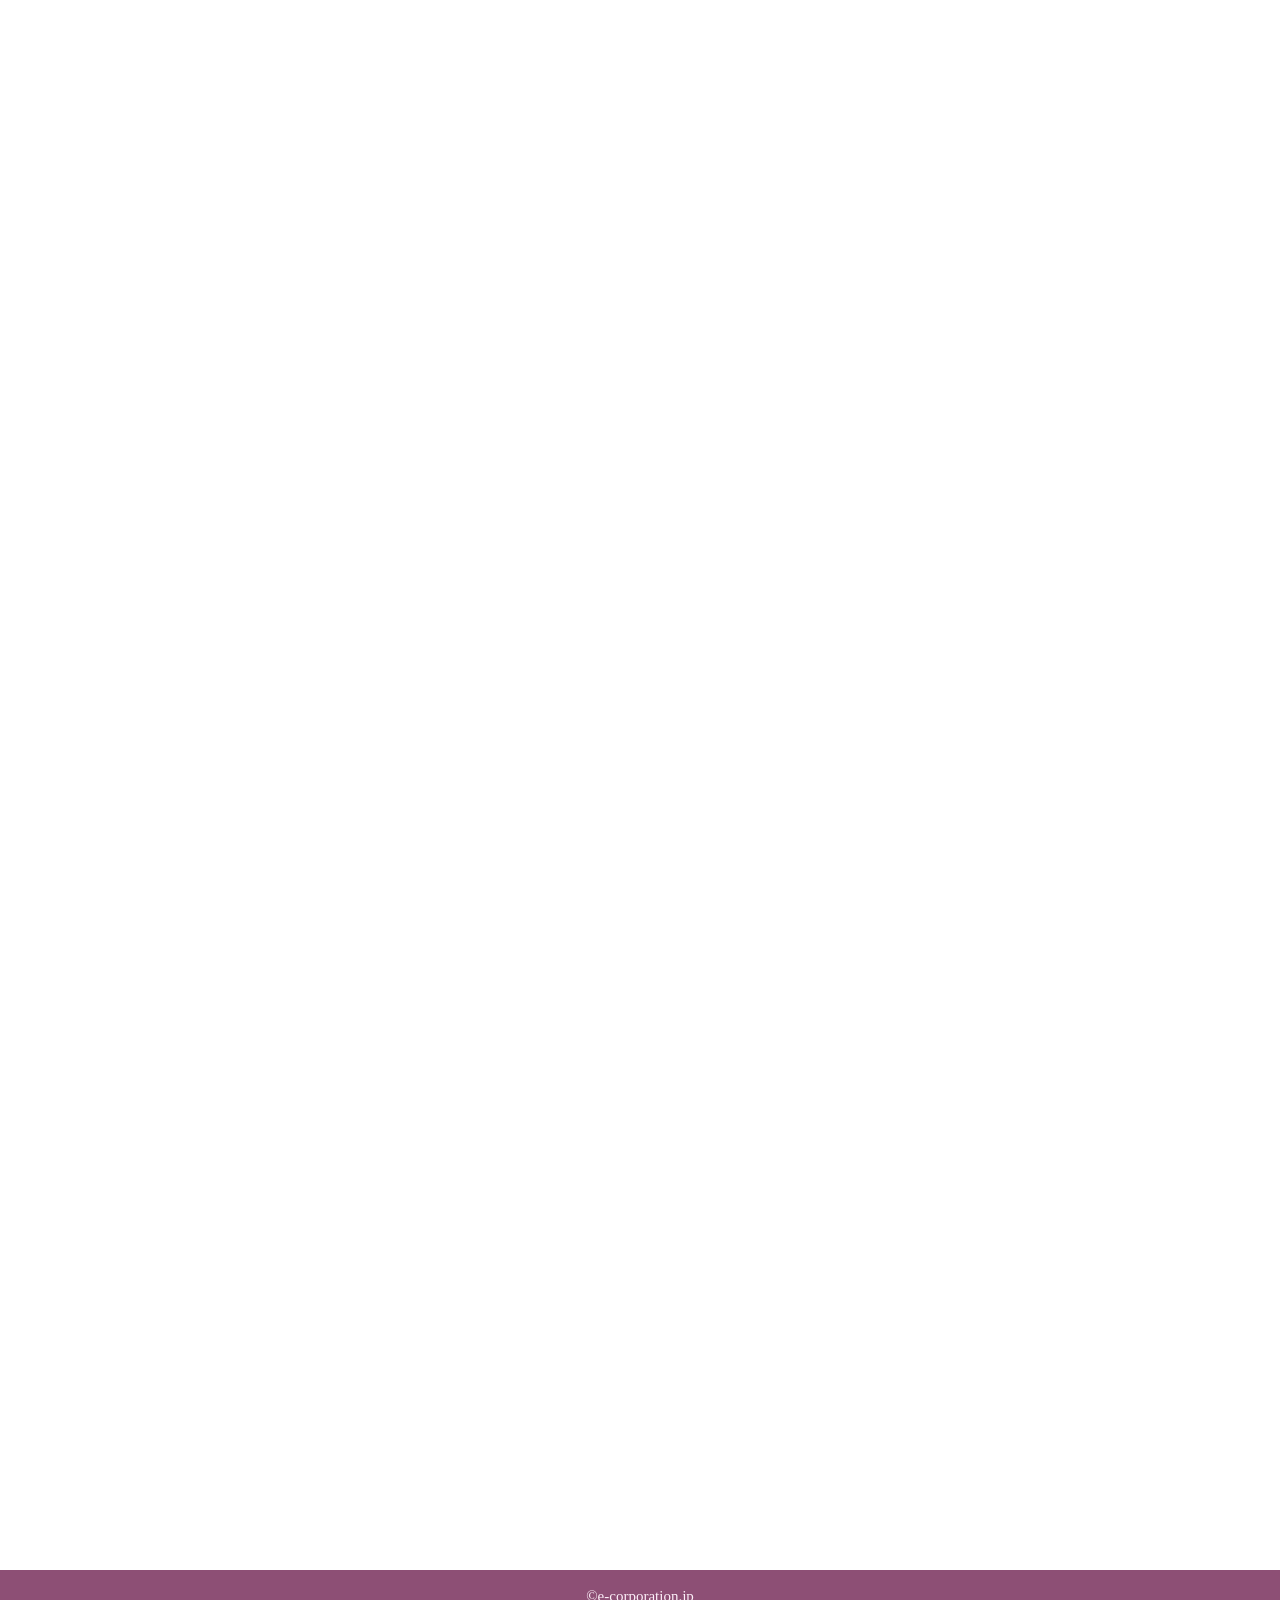
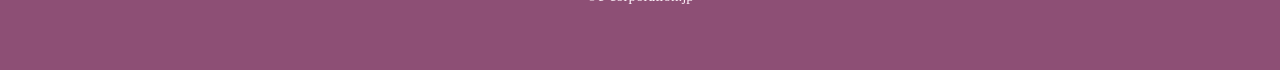
==== commit 51fddddd: "HTMLエラー修正" ====
--- a/members/obi/index.html
+++ b/members/obi/index.html
@@ -11,20 +11,24 @@
 
 <body>
     <header>
-        <li class="nav-tag">
-            <a href="index.html">MY PROFILE</a>
-        </li>
+        <ul>
+            <li class="nav-tag">
+                <a href="index.html">MY PROFILE</a>
+            </li>
 
-        <li class="nav-tag">
-            <a href="work.html" class="link">WORKS</a>
-        </li>
+            <li class="nav-tag">
+                <a href="work.html" class="link">WORKS</a>
+            </li>
 
-        <li class="nav-tag">
-            <a href="https://teppeiyoshidasamurai-star.github.io/SAMURAI_GIT_TEST/members/kimura/"  target="_blank">木村さん</a>
-        </li>
-        <li class="nav-tag">
-            <a href="https://teppeiyoshidasamurai-star.github.io/SAMURAI_GIT_TEST/members/yaoo/"  target="_blank">小倉さん</a>
-        </li>
+            <li class="nav-tag">
+                <a href="https://teppeiyoshidasamurai-star.github.io/SAMURAI_GIT_TEST/members/kimura/"
+                    target="_blank">木村さん</a>
+            </li>
+            <li class="nav-tag">
+                <a href="https://teppeiyoshidasamurai-star.github.io/SAMURAI_GIT_TEST/members/yaoo/"
+                    target="_blank">小倉さん</a>
+            </li>
+        </ul>
     </header>
     <article>
         <p class="title">MY PROFILE</p>
@@ -38,7 +42,7 @@
                             <figcaption class="p-profile__caption">文系卒子</figcaption>
                         </figure>
                     </div>
-                    <div class="c-textBox">
+                    <div class="c-textBox1">
                         <p class="text">はじめまして。文系卒子（ぶんけいそつこ）です。 <br>
                             2002年生まれの山梨県出身で、MBTIはINFJです。<br>
                             大学では国際系の学部に所属し、英語と韓国語を専攻していました。<br>
@@ -51,7 +55,7 @@
 
         <section class="hako">
             <div class="p-profile">
-                <div class="c-textBox">
+                <div class="c-textBox2">
                     <h2 class="c-mind__topic">
                         「시작이 반이다(始めることが半分だ)」という韓国のことわざがあります。
                         <br>
@@ -92,9 +96,9 @@
                 </div>
                 <div class="c-textBox">
                     <p class="c-mind__text">
-                       私はチームの先頭に立ってリーダーシップをとるよりも、メンバーの意見や悩みを聞いて一緒に考え解決策や方向性を見出すことが得意です。<br>
-                       全体を陰で支える縁の下の力持ちのような存在としてチームに貢献できればと考えています。 <br>
-                       また与えられた仕事に真面目に取り組み、最後まであきらめずやり通す粘り強いところも私のアピールポイントです。
+                        私はチームの先頭に立ってリーダーシップをとるよりも、メンバーの意見や悩みを聞いて一緒に考え解決策や方向性を見出すことが得意です。<br>
+                        全体を陰で支える縁の下の力持ちのような存在としてチームに貢献できればと考えています。 <br>
+                        また与えられた仕事に真面目に取り組み、最後まであきらめずやり通す粘り強いところも私のアピールポイントです。
                     </p>
                 </div>
             </div>
@@ -138,7 +142,7 @@
         </section>
         <section class="hako">
             <div class="p-profile">
-                <div class="c-textBox">
+                <div class="c-textBox2">
                     <h2 class="c-mind__topic">
                         文系出身で未経験の私がシステムエンジニアとして働くことに不安がないとは言いません。
                         <br>
@@ -151,10 +155,11 @@
         </section>
     </article>
     <a id="back-btn" href="#">TOPに戻る</a>
+    <footer>
+        <p id="e-corp">©e-corporation.jp</p>
+    </footer>
     <script src="buckBtn.js"></script>
 </body>
-<footer>
-    <p id="e-corp">©e-corporation.jp</p>
-</footer>
+
 
 </html>
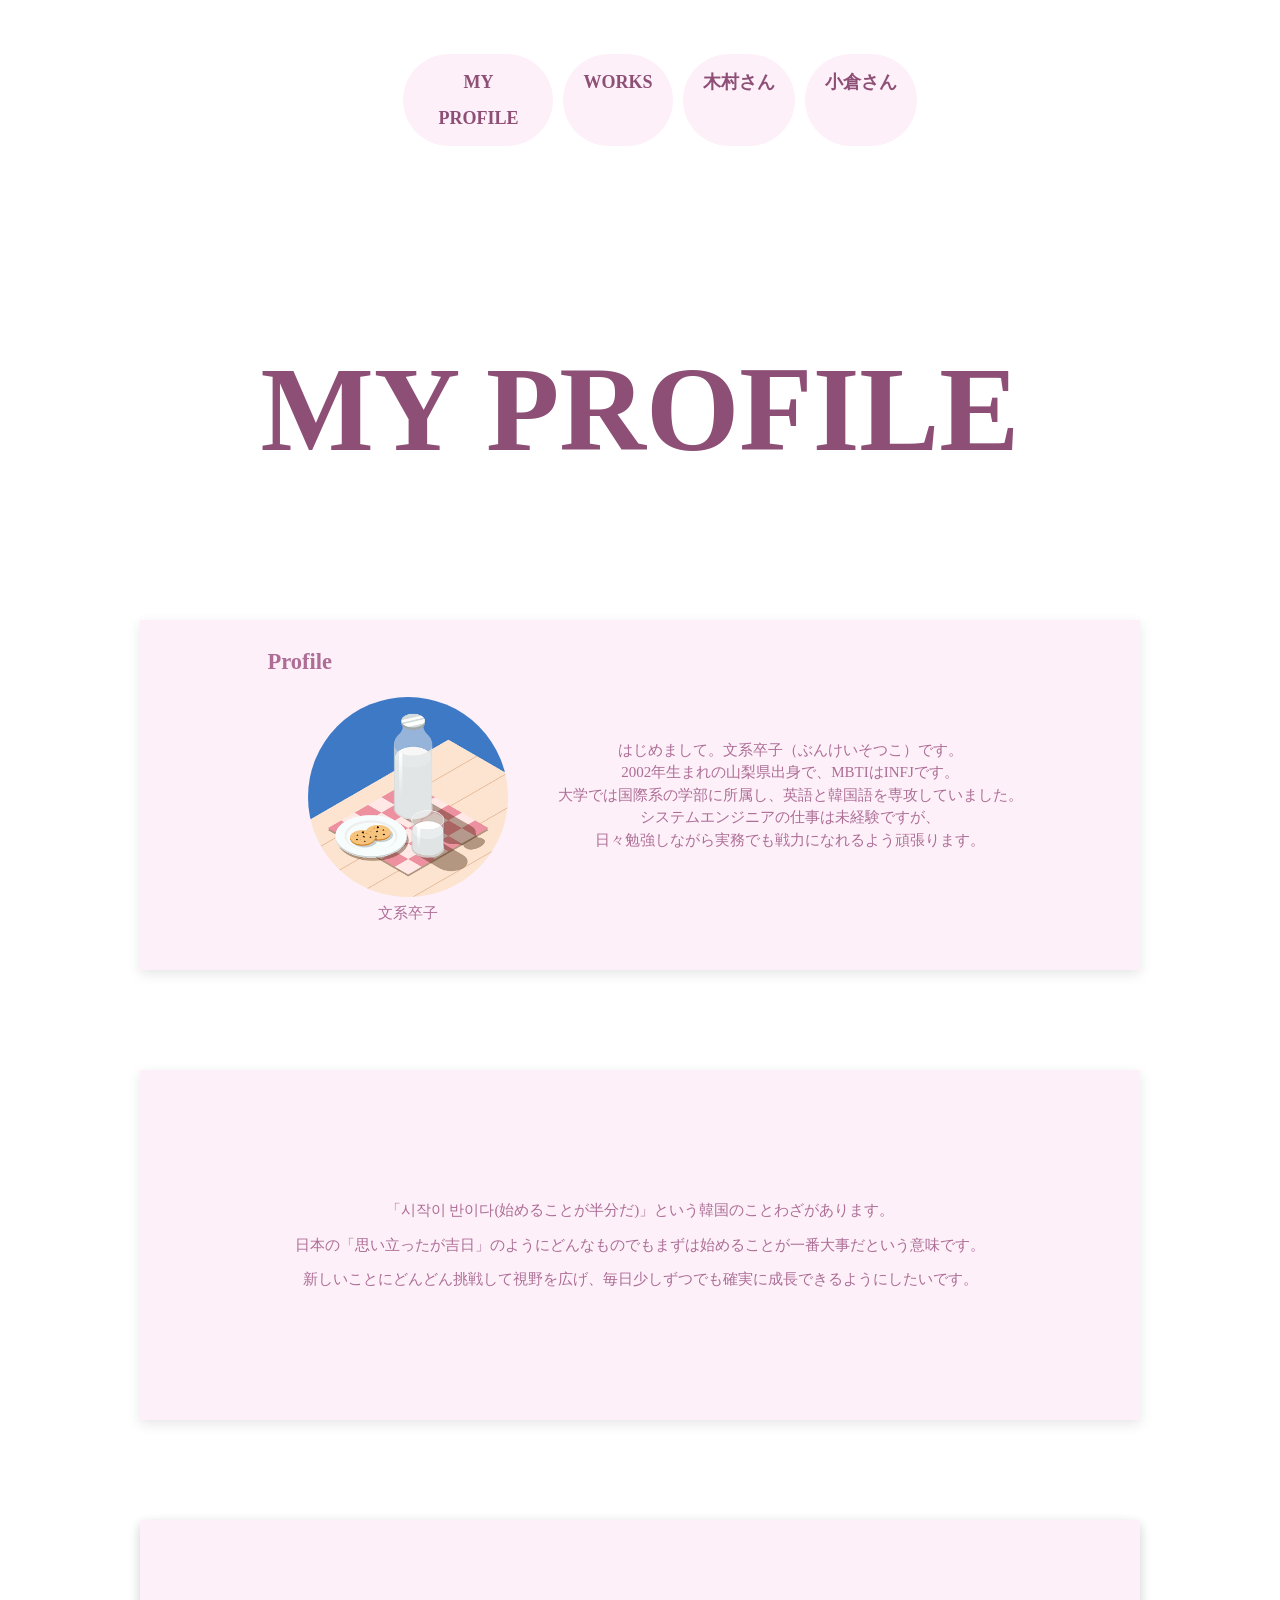
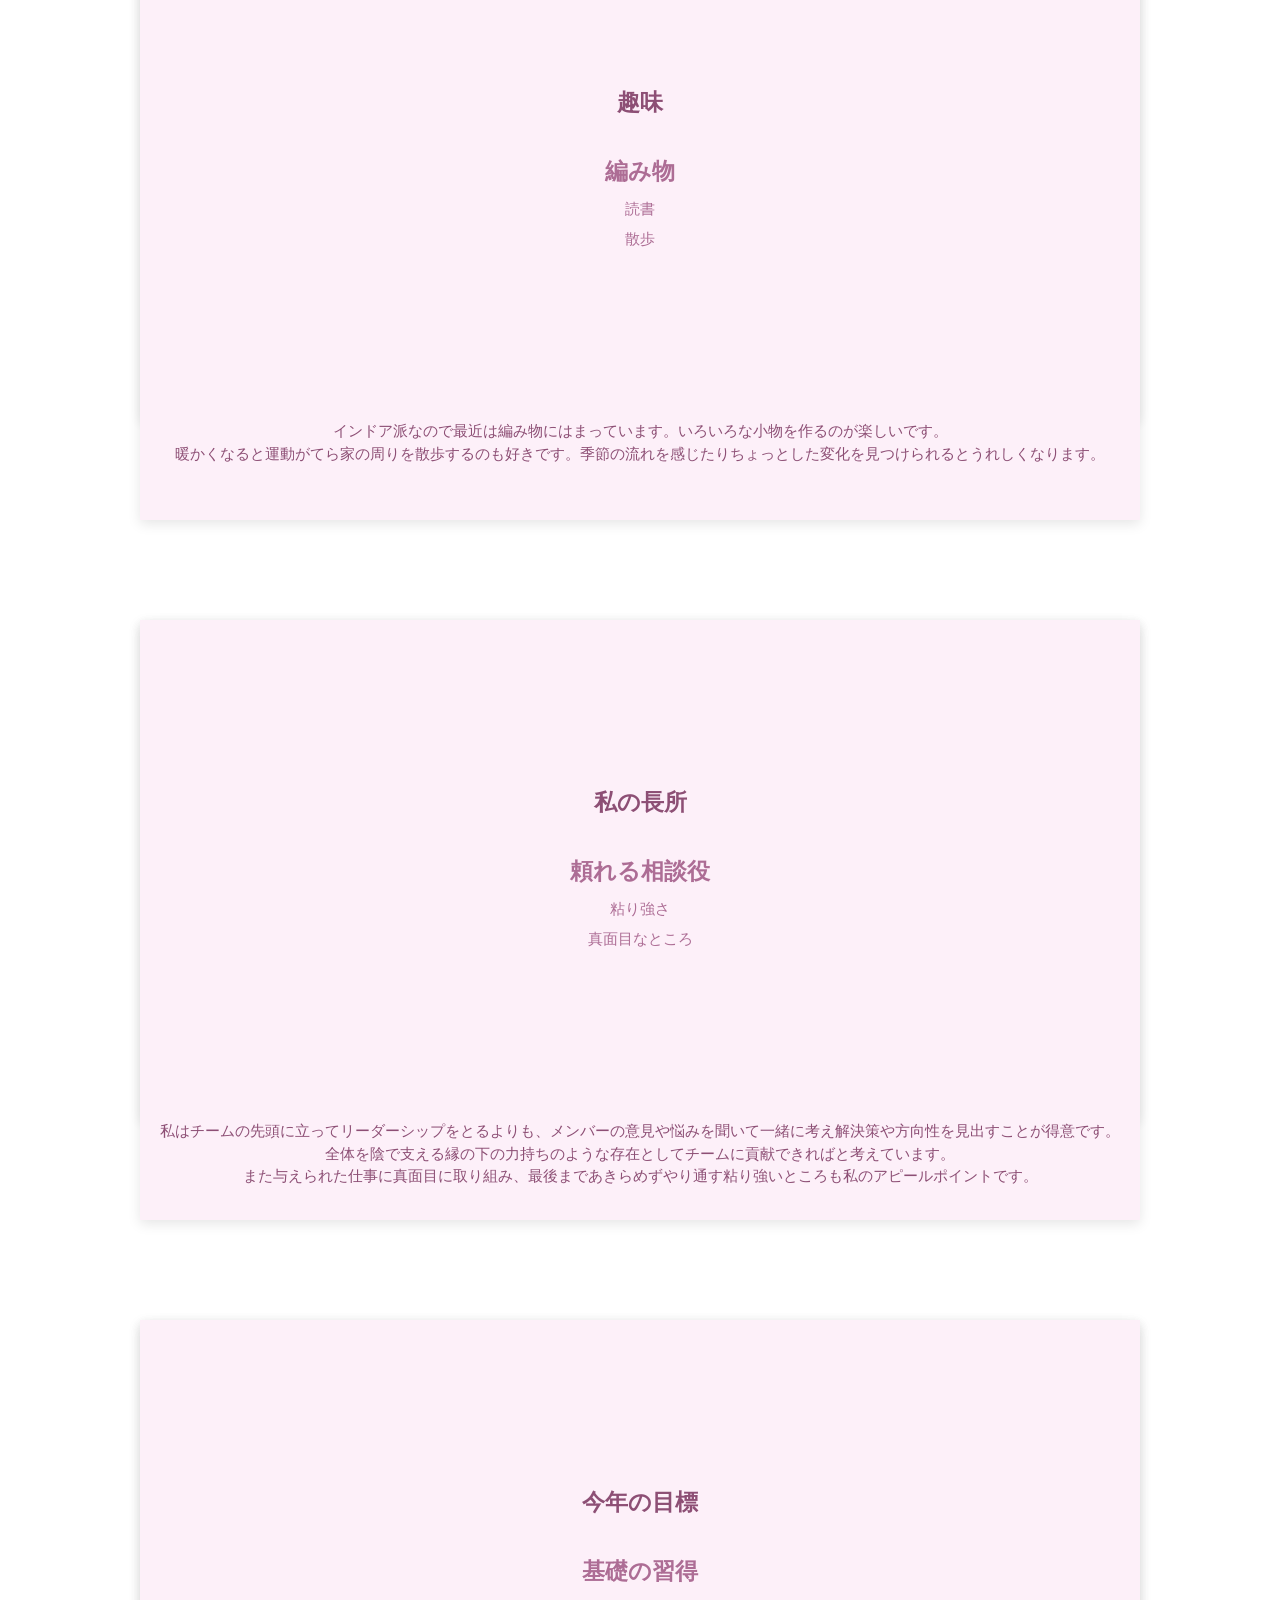
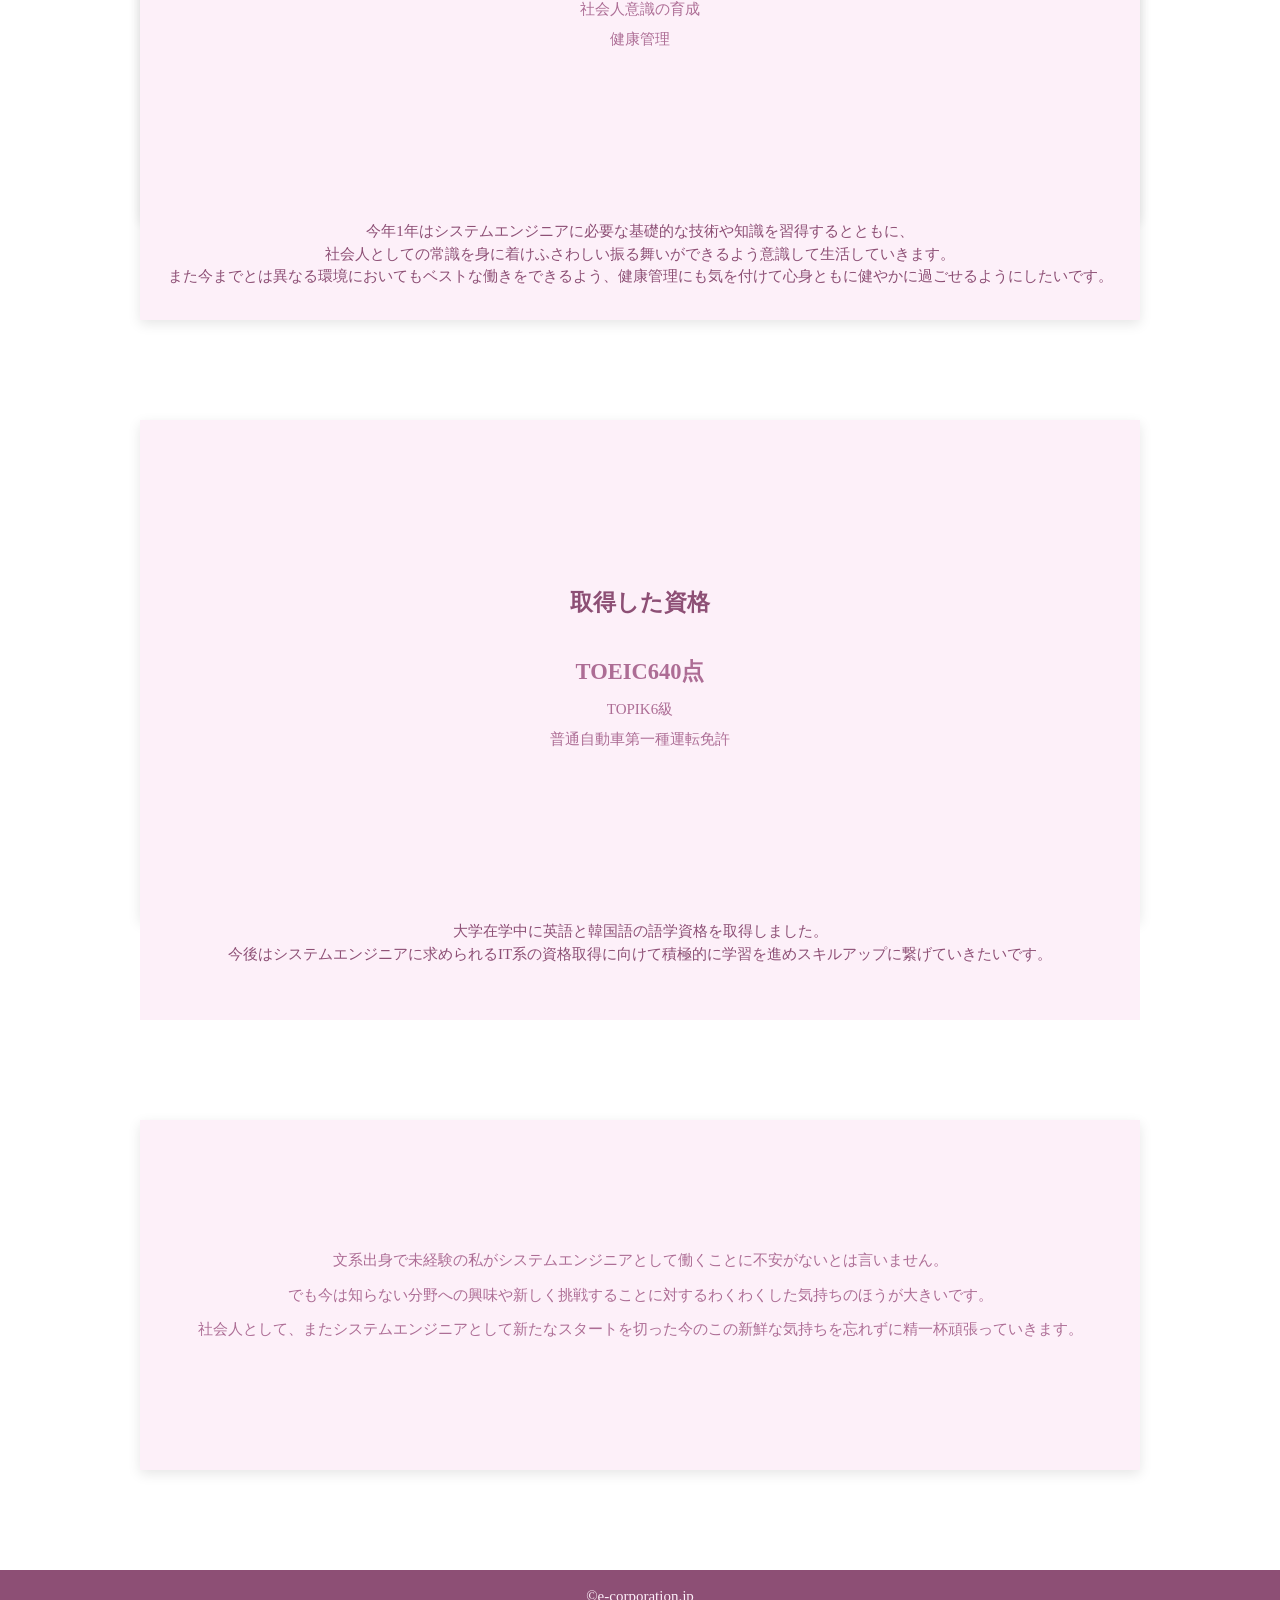
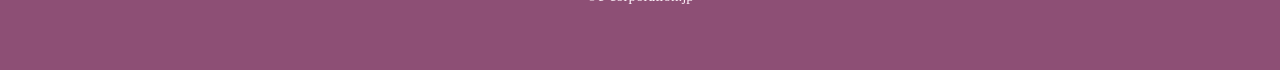
==== commit 5e0dad52: "アニメーション追加、work.jsファイル追加、buckBtn.js→myprofile.jsに名称変更" ====
--- a/members/obi/index.html
+++ b/members/obi/index.html
@@ -11,7 +11,7 @@
 
 <body>
     <header>
-        <ul>
+        <ul class="nav-tag-ul">
             <li class="nav-tag">
                 <a href="index.html">MY PROFILE</a>
             </li>
@@ -31,7 +31,7 @@
         </ul>
     </header>
     <article>
-        <p class="title">MY PROFILE</p>
+        <p id="title1"></p>
         <section class="l-section l-about">
             <div class="p-container">
                 <div class="p-profile">
@@ -67,7 +67,7 @@
             </div>
         </section>
         <section class="hako">
-            <div class="movie-container">
+            <div class="container">
                 <div class="c-mind">
                     <h2 class="c-mind__title">趣味</h2>
                     <ul class="c-mind__list">
@@ -76,16 +76,16 @@
                         <li class="item">散歩</li>
                     </ul>
                 </div>
-                <div class="c-textBox">
+                <div class="c-textBox">   
                     <p class="c-mind__text">
                         インドア派なので最近は編み物にはまっています。いろいろな小物を作るのが楽しいです。 <br>
                         暖かくなると運動がてら家の周りを散歩するのも好きです。季節の流れを感じたりちょっとした変化を見つけられるとうれしくなります。
                     </p>
-                </div>
+                </div>     
             </div>
         </section>
         <section class="hako">
-            <div class="chiken-container">
+            <div class="container">
                 <div class="c-mind">
                     <h2 class="c-mind__title">私の長所</h2>
                     <ul class="c-mind__list">
@@ -104,7 +104,7 @@
             </div>
         </section>
         <section class="hako">
-            <div class="dog-container">
+            <div class="container">
                 <div class="c-mind">
                     <h2 class="c-mind__title">今年の目標</h2>
                     <ul class="c-mind__list">
@@ -148,7 +148,7 @@
                         <br>
                         でも今は知らない分野への興味や新しく挑戦することに対するわくわくした気持ちのほうが大きいです。
                         <br>
-                        社会人として、またシステムエンジニアとして新たなスタートを切った今のこの新鮮な気持ちを忘れずに精一杯頑張ってきます。
+                        社会人として、またシステムエンジニアとして新たなスタートを切った今のこの新鮮な気持ちを忘れずに精一杯頑張っていきます。
                     </h2>
                 </div>
             </div>
@@ -158,7 +158,7 @@
     <footer>
         <p id="e-corp">©e-corporation.jp</p>
     </footer>
-    <script src="buckBtn.js"></script>
+    <script src="myprofile.js"></script>
 </body>
 
 
--- a/members/obi/style.css
+++ b/members/obi/style.css
@@ -10,18 +10,24 @@
     display: flex;
     justify-content: center;
     align-items: center;
-    min-height: 200px;
+    min-height: 200px; 
+    display: flex;
+    gap: 10px;
+}
+
+.nav-tag-ul {
+    display: flex;
+    gap: 10px;
 }
 
 .nav-tag {
-    max-width: 110px;
+    max-width: 150px;
     min-height: 40px;
     border-radius: 999px;
     background: rgb(253, 240, 249); 
     font-size: 1.2em;
     text-align: center;
     list-style: none;
-    margin-left: 5px;
 }
 
 .nav-tag:hover {
@@ -37,6 +43,8 @@
     align-items: center;
     line-height: 2;
     color: rgb(141, 79, 117);
+    padding: 10px 20px;
+    font-weight: 700;
 }
 
 .nav-tag a:hover {
@@ -44,7 +52,15 @@
 }
 
 
-.title {
+#title1 {
+    font-size: 8em;
+    font-weight: bold;
+    text-align: center;
+    color: rgb(141, 79, 117);
+
+}
+
+#title2 {
     font-size: 8em;
     font-weight: bold;
     text-align: center;
@@ -58,8 +74,8 @@
     opacity: 0;
     transform: rotateX(70deg) translateY(100px);
     transform-origin: top;
-
     transition: 1s;
+
 }
 
 .hako.show {
@@ -76,16 +92,19 @@
 .p-profile {
     display: flex;
     align-items: center;
+    justify-content: center;
     background-color:rgb(253, 240, 249); 
     max-width: 1000px;
     min-height: 350px;
     margin-right: auto;
     margin-left: auto;
     margin-bottom: 100px;
+    box-shadow: 0 4px 12px rgba(0,0,0,0.1);
 }
 .p-profile__box {
     max-width: 600px;
     min-height: 300px;
+    padding-left: 10px;
 }
 
 .p-profile__img {
@@ -107,25 +126,29 @@
     margin-top: 5px;
 }
 
-.c-textBox {
-    max-width: 100%;
+.c-textBox1 {
+    padding-left: 50px;
 }
 
 .text {
     color:rgb(173, 109, 149);
     text-align: center;
-    margin:0px 20px;
 }
 
 .p-profile__topic {
    margin-top: 0; 
-   margin-left: 30px;
    color: rgb(173, 109, 149);
 }
 .hako {
     margin-top: 100px;
 }
 
+.container {
+    max-width: 1000px;
+    margin: 0 auto;
+
+    box-shadow: 0 4px 12px rgba(0,0,0,0.1);
+}
 
 .c-mind {
     max-width: 1000px;
@@ -141,6 +164,7 @@
     flex-direction: column;
     justify-content: center;
     align-items: center;
+    box-shadow: 0 4px 12px rgba(0,0,0,0.1);
 }
 
 .c-mind__topic {
@@ -217,6 +241,7 @@
 
 .works img {
     transition: 0.3s;
+    box-shadow: 0 4px 12px rgba(0,0,0,0.1);
 }
 
 .works img:hover {
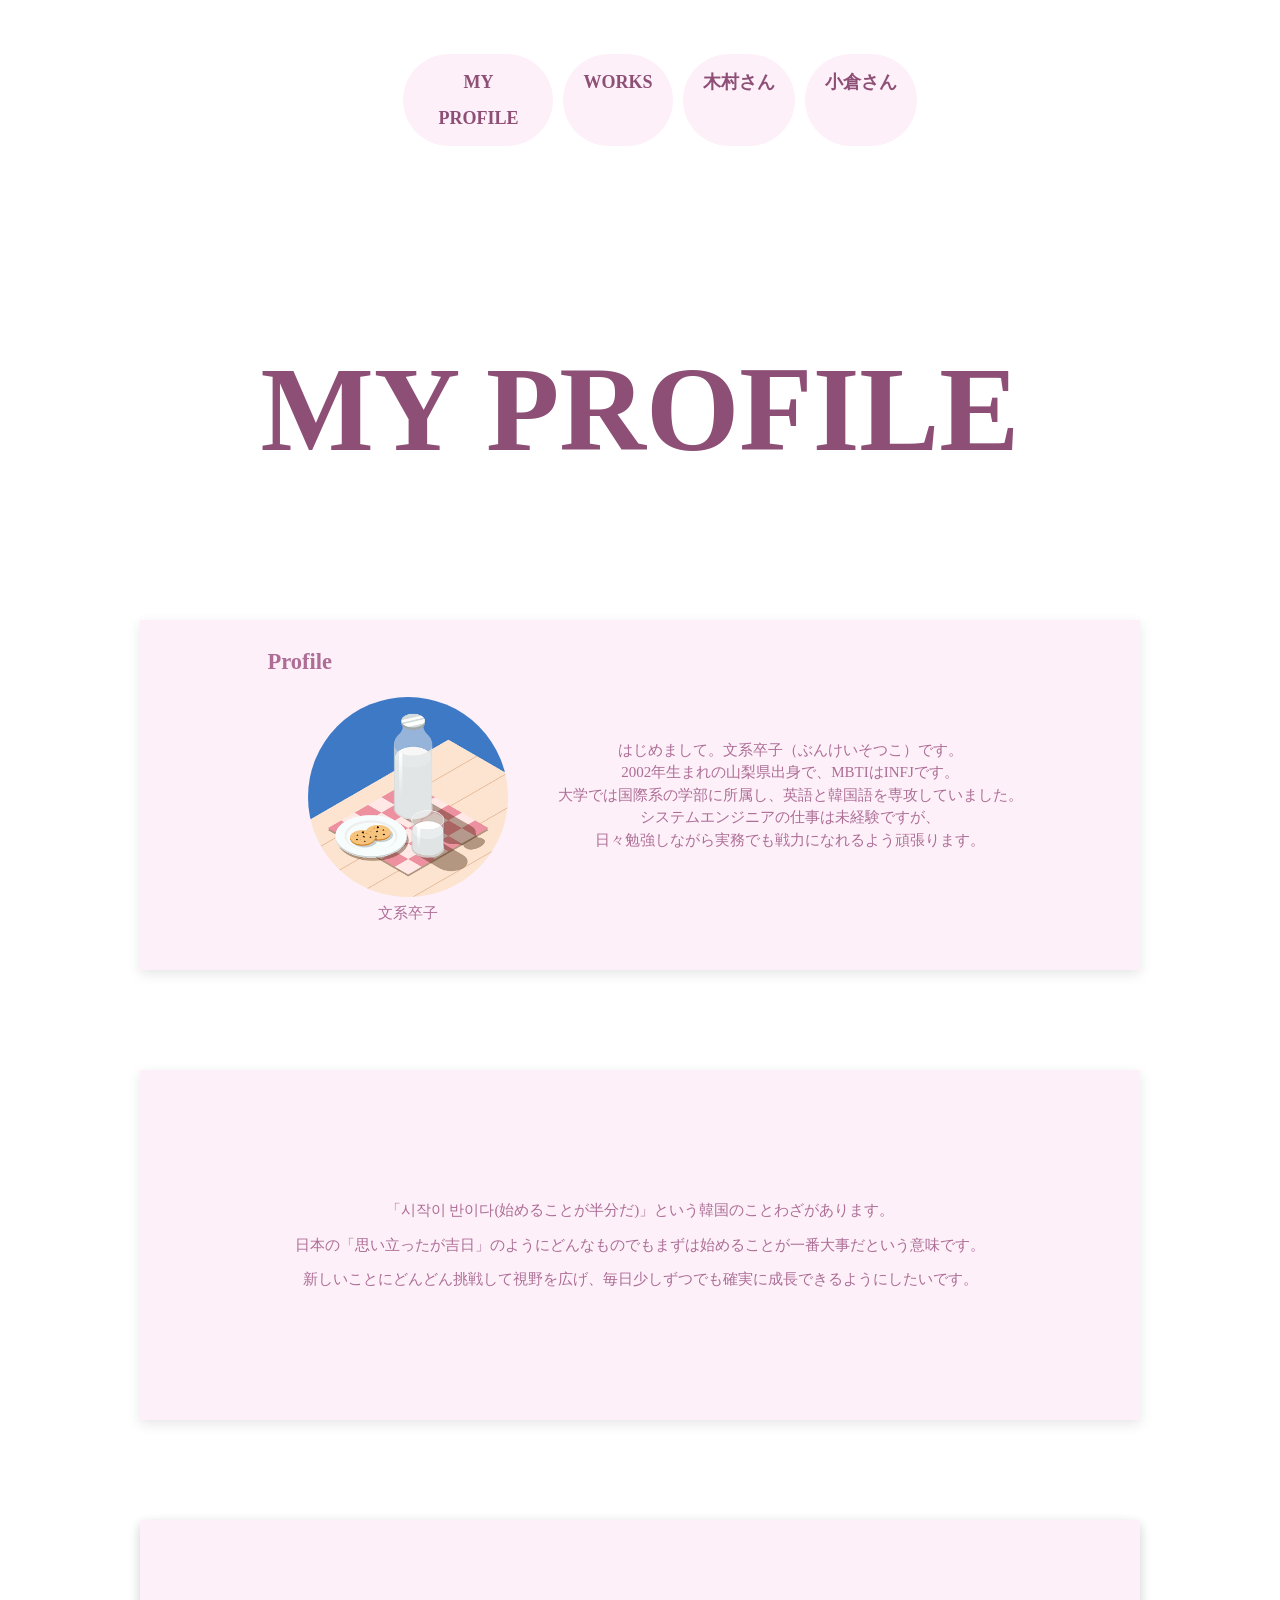
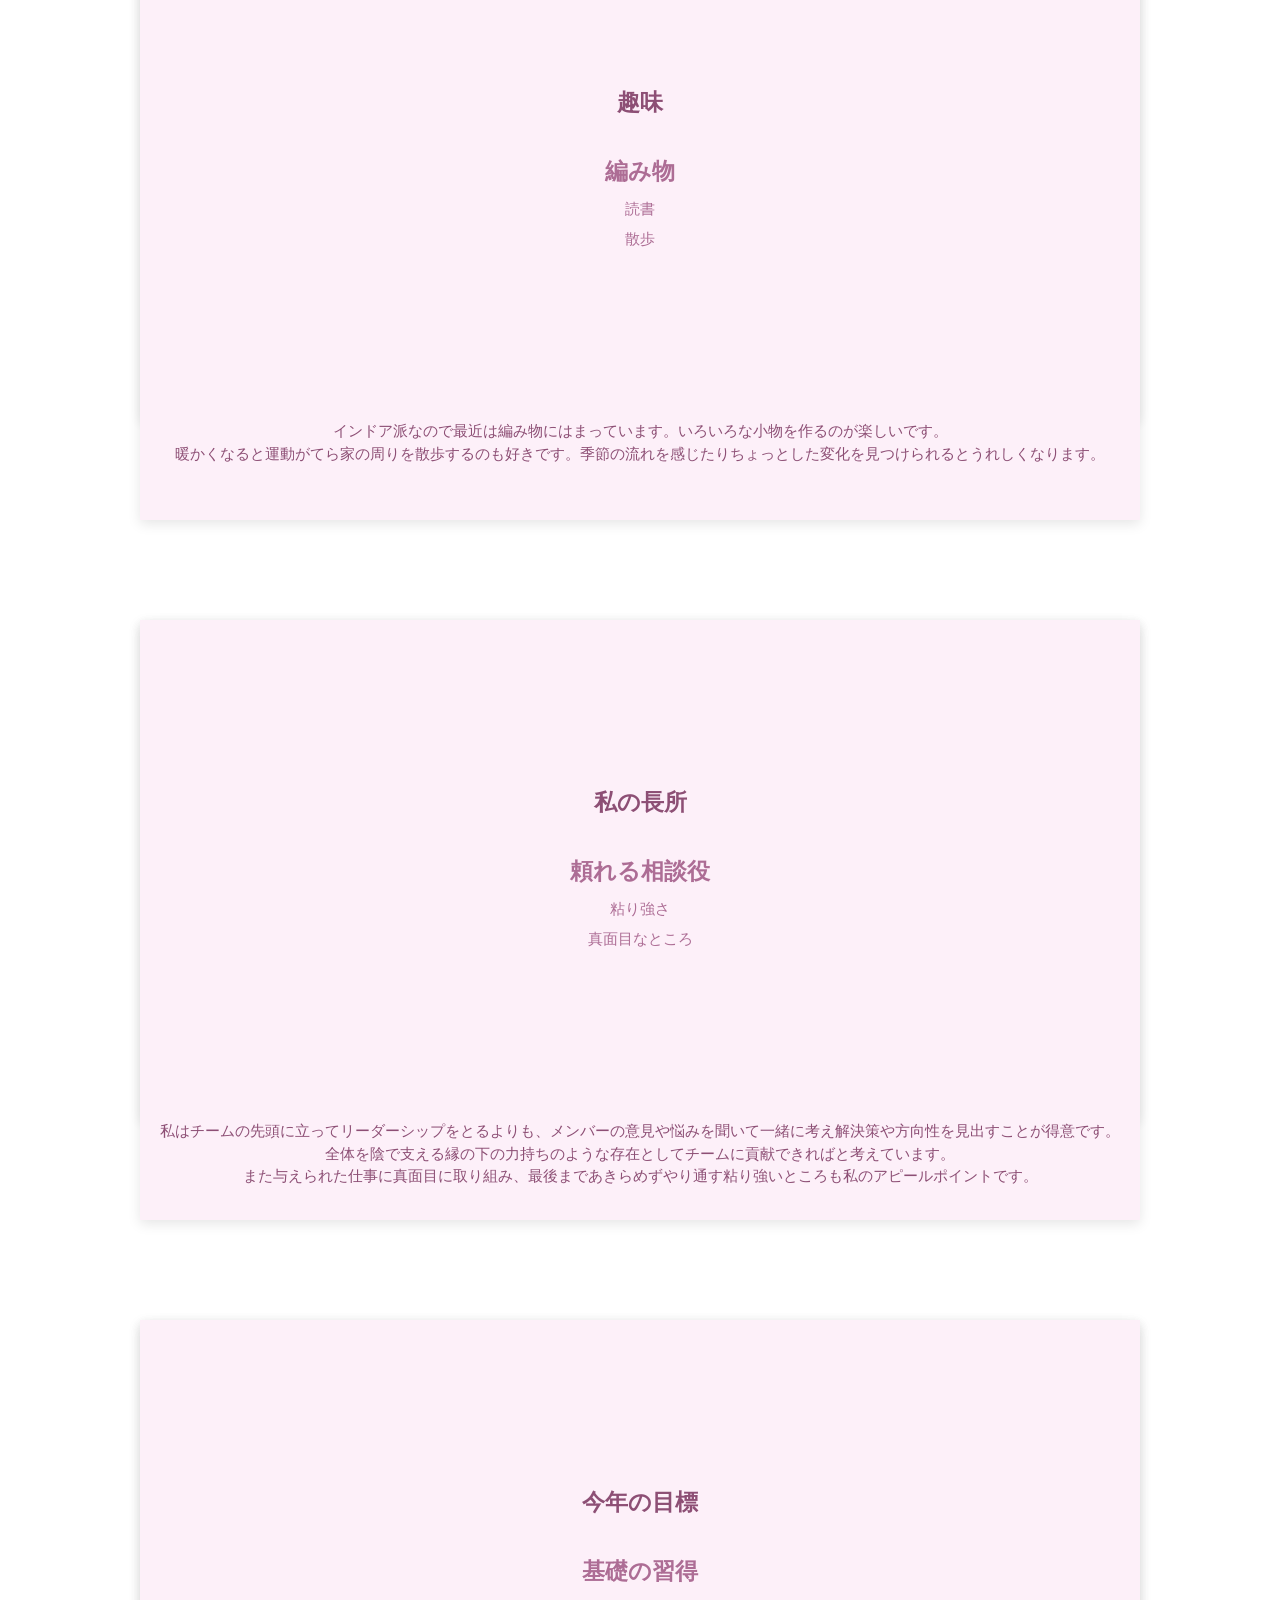
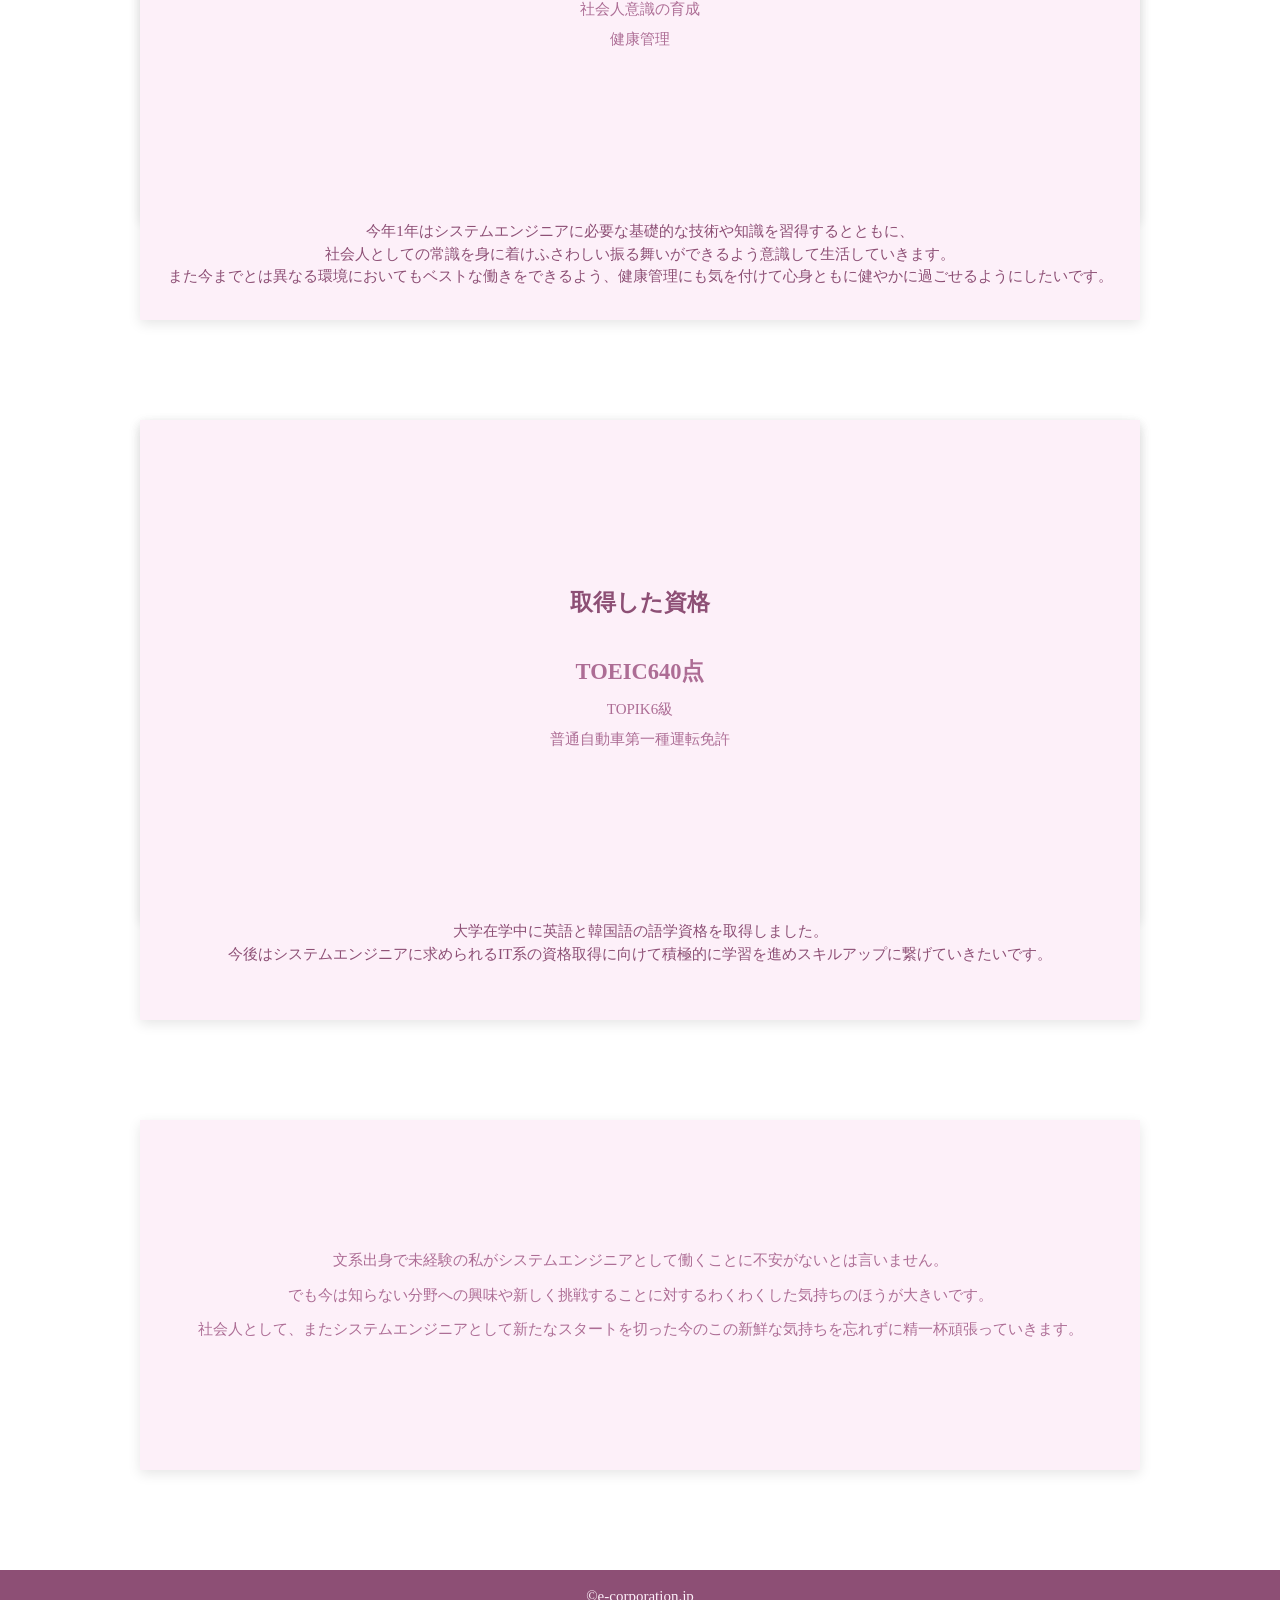
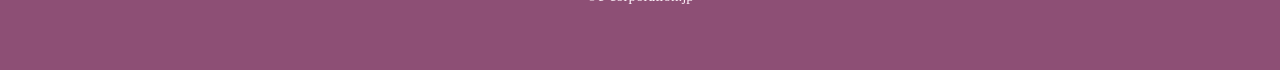
==== commit a248a054: "不要な関数削除、class名訂正" ====
--- a/members/obi/index.html
+++ b/members/obi/index.html
@@ -123,7 +123,7 @@
             </div>
         </section>
         <section class="hako">
-            <div class="shikaku-container">
+            <div class="container">
                 <div class="c-mind">
                     <h2 class="c-mind__title">取得した資格</h2>
                     <ul class="c-mind__list">
